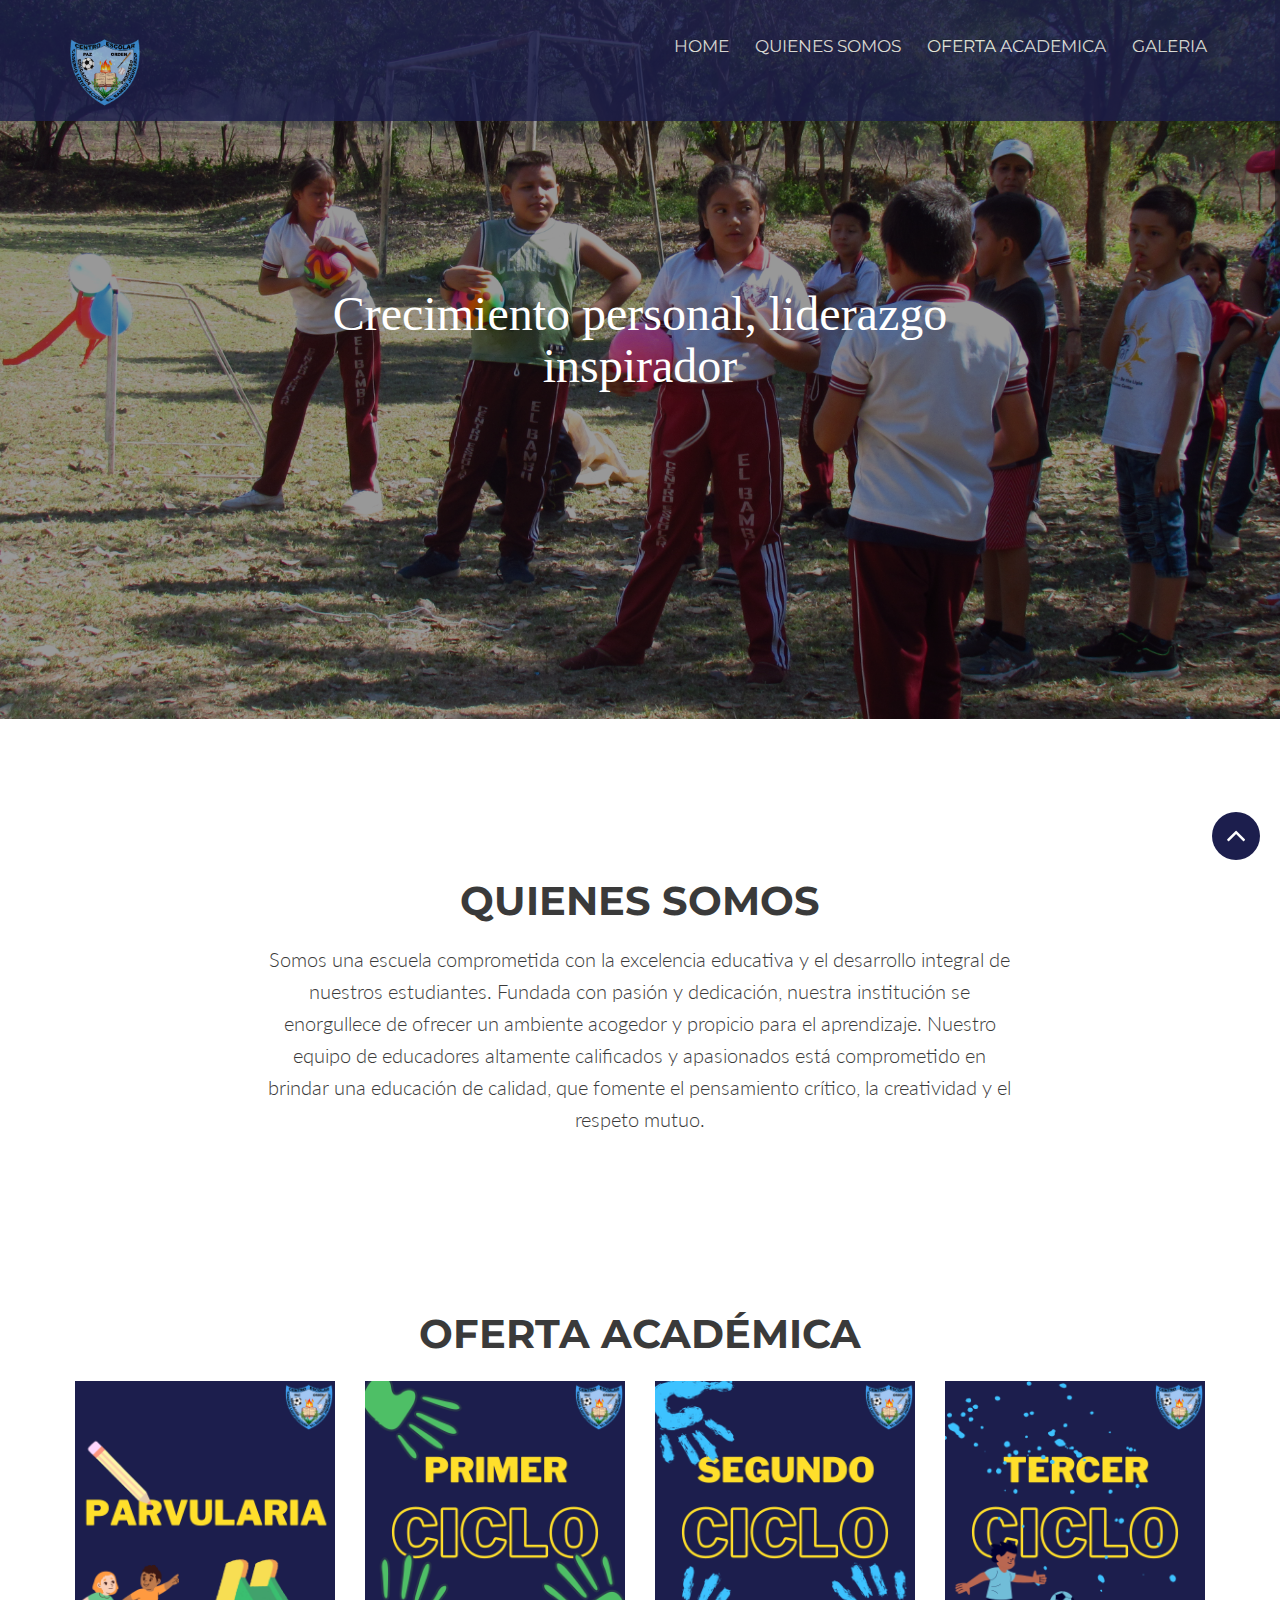
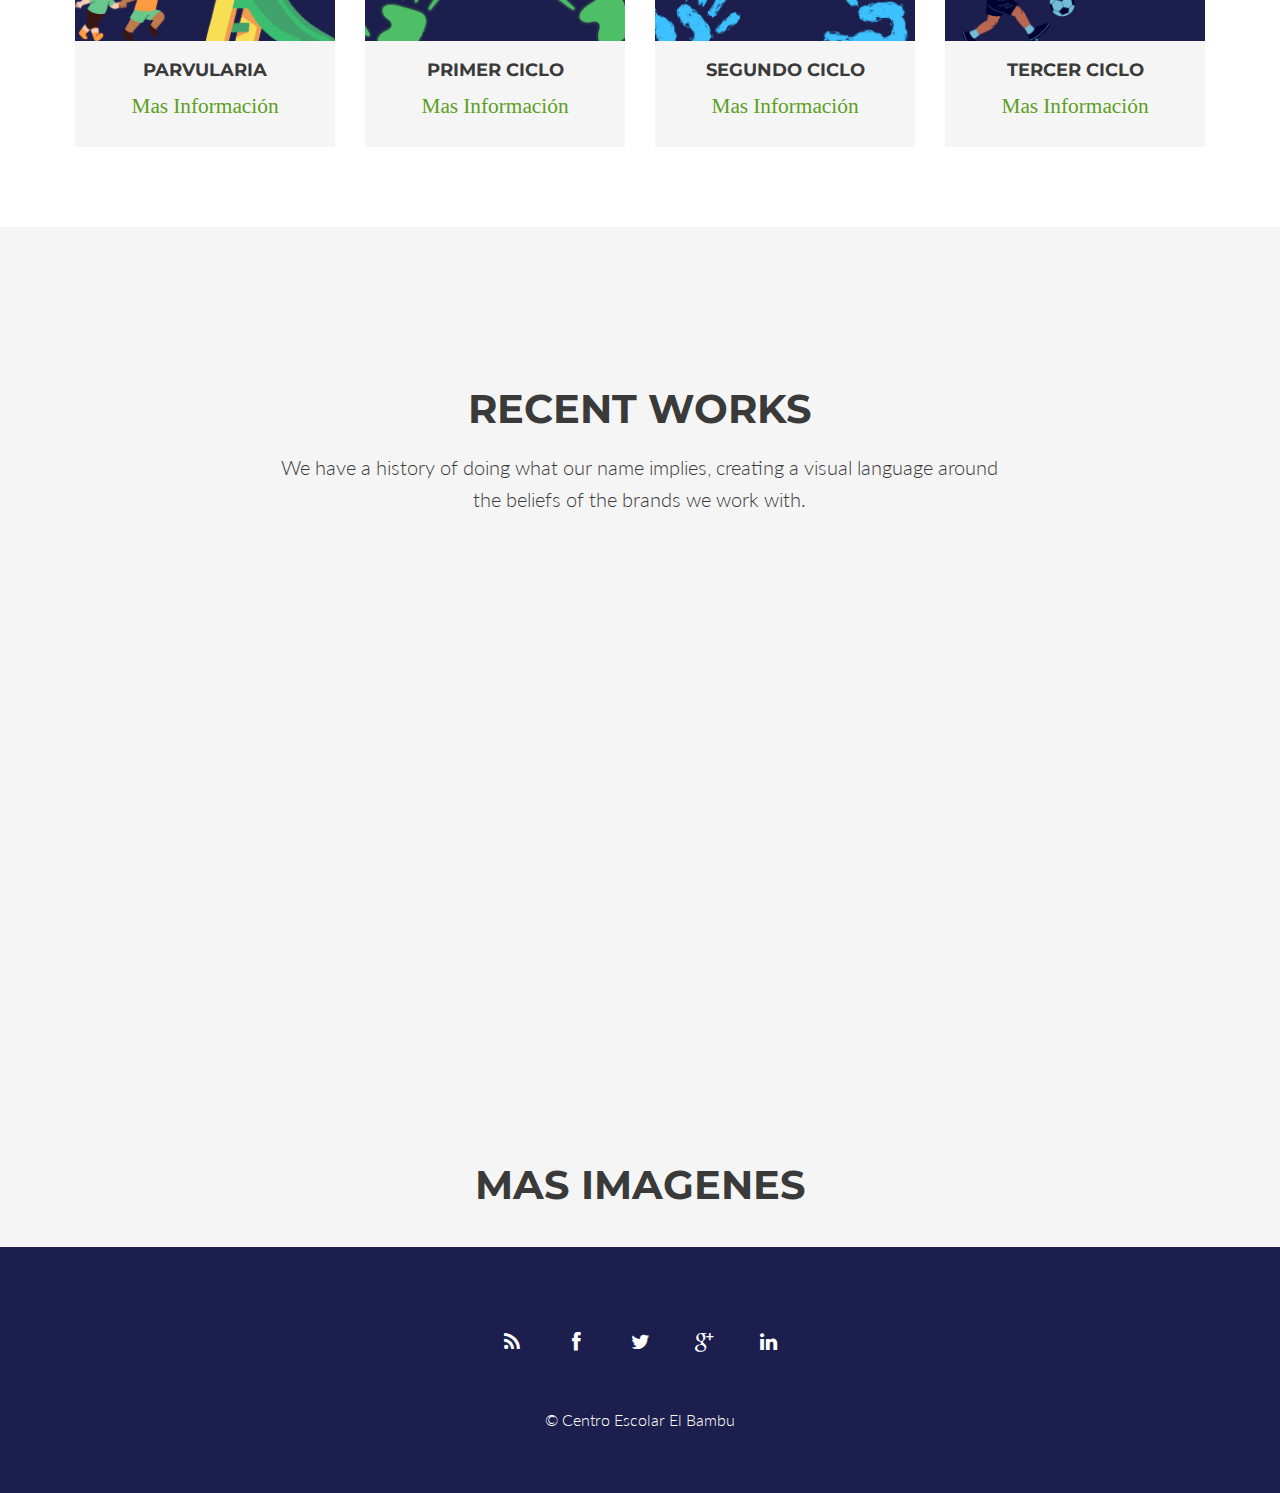
==== index.html @ d9291919 "primer avance en git hub" ====
<!doctype html>
<html lang="es">

<head>
  <meta charset="utf-8">
  <title>Centro Escolar El Bambu</title>
  <meta name="viewport" content="width=device-width, initial-scale=1.0" />
  <meta name="description" content="" />
  <meta name="author" content="" />
  <!-- styles -->
  <link rel="stylesheet" href="assets/css/fancybox/jquery.fancybox.css">
  <link href="assets/css/bootstrap.css" rel="stylesheet" />
  <link href="assets/css/bootstrap-theme.css" rel="stylesheet" />
  <link rel="stylesheet" href="assets/css/slippry.css">
  <link href="assets/css/style.css" rel="stylesheet" />
  <link rel="stylesheet" href="assets/color/default.css">
  <script src="assets/js/modernizr.custom.js"></script>
</head>

<body>
  <header>

    <div id="navigation" class="navbar navbar-inverse navbar-fixed-top default" role="navigation">
      <div class="container">

        <!-- Brand and toggle get grouped for better mobile display -->
        <div class="navbar-header">
          <button type="button" class="navbar-toggle" data-toggle="collapse" data-target="#bs-example-navbar-collapse-1">
            <span class="icon-bar"></span>
            <span class="icon-bar"></span>
            <span class="icon-bar"></span>
          </button>
          <a class="navbar-brand" href="index.html"><img src="assets/img/logo.png" alt=""></a>
        </div>
        

        <div class="navigation">
          <div class="collapse navbar-collapse" id="bs-example-navbar-collapse-1">
            <nav>
              <ul class="nav navbar-nav navbar-right">
                <li class="current"><a href="#intro">Home</a></li>
                <li><a href="#about">Quienes Somos</a></li>
                <li><a href="#grados">Oferta Academica</a></li>
                <li><a href="#works">Galeria</a></li>
                <!-- <li><a href="#contact">Contact</a></li> -->
              </ul>
            </nav>
          </div>
          <!-- /.navbar-collapse -->
        </div>

      </div>
    </div>

  </header>
  <!-- section intro -->
  <section id="intro">
    <ul id="slippry-slider">
      <li>
        <a href="#slide1"><img src="assets/img/slide/1.jpg" alt="Crecimiento personal, liderazgo inspirador"></a>
      </li>
      <li>
        <a href="#slide2"><img src="assets/img/slide/2.jpg"  alt="Ambiente seguro, aprendizaje significativo"></a>
      </li>
      <li>
        <a href="#slide3"><img src="assets/img/slide/3.jpg" alt="Enseñanza innovadora, mentes curiosas."></a>
      </li>
    </ul>
  </section>
  <!-- end intro -->
  <!-- Section about -->
  <section id="about" class="section">
    <div class="container">
      <div class="row">
        <div class="col-md-8 col-md-offset-2">
          <div class="heading">
            <h3><span>Quienes Somos</span></h3>
          </div>
          <div class="sub-heading">
            <p>
              Somos una escuela comprometida con la excelencia educativa y el desarrollo integral de nuestros estudiantes. Fundada con pasión y dedicación, nuestra institución se enorgullece de ofrecer un ambiente acogedor y propicio para el aprendizaje. Nuestro equipo de educadores altamente calificados y apasionados está comprometido en brindar una educación de calidad, que fomente el pensamiento crítico, la creatividad y el respeto mutuo.
            </p>
          </div>
        </div>
      </div><br><br><br>


      <div id="grados" class="heading">
        <h3><span>Oferta Académica</span></h3>
      </div>
      <br>

      <div class="row">
        <div class="col-md-3">
          <div class="team-box">
            <img src="assets/img/dummies/1.png" alt="" class="img-responsive" />
            <div class="roles">
              <h5><strong>PARVULARIA</strong></h5>
              
              <ul class="social-profile">
                <li><a href="#"><i class="fa  fa-lg"> Mas Información</i></a></li>
              </ul>
            </div>
          </div>
        </div>



        <div class="col-md-3">
          <div class="team-box">
            <img src="assets/img/dummies/2.png" alt="" class="img-responsive" />
            <div class="roles">
              <h5><strong>PRIMER CICLO</strong></h5>
             
              <ul class="social-profile">
                <li><a href="#"><i class="fa  fa-lg"> Mas Información</i></a></li>
              </ul>
            </div>
          </div>
        </div>
        <div class="col-md-3">
          <div class="team-box">
            <img src="assets/img/dummies/3.png" alt="" class="img-responsive" />
            <div class="roles">
              <h5><strong>SEGUNDO CICLO</strong></h5>
              
              <ul class="social-profile">
                <li><a href="#"><i class="fa  fa-lg"> Mas Información</i></a></li>
              </ul>
            </div>
          </div>
        </div>
        <div class="col-md-3">
          <div class="team-box">
            <img src="assets/img/dummies/4.png" alt="" class="img-responsive" />
            <div class="roles">
              <h5><strong>TERCER CICLO</strong></h5>
              
              <ul class="social-profile">
                <li><a href="#"><i class="fa  fa-lg"> Mas Información</i></a></li>
              </ul>
            </div>
          </div>
        </div>
      </div>
    </div>
  </section>
  <!-- end section about -->
  <!-- section works -->
  <section id="works" class="section gray">
    <div class="container">
      <div class="row">
        <div class="col-md-8 col-md-offset-2">
          <div class="heading">
            <h3><span>Recent works</span></h3>
          </div>
          <div class="sub-heading">
            <p>
              We have a history of doing what our name implies, creating a visual language around the beliefs of the brands we work with.
            </p>
          </div>
        </div>
      </div>
      <div class="row" id="seccion-cargable">
        <div class="col-md-12">
          <ul class="grid effect" id="grid">
            <li>
              <a class="fancybox" data-fancybox-group="gallery" title="Portfolio name" href="assets/img/portfolio/1.jpg">
								<img src="assets/img/portfolio/1.jpg" loading="lazy" alt="" />
							</a>
            </li>
            <li><a href="assets/img/portfolio/2.jpg"  class="fancybox" data-fancybox-group="gallery" title="Portfolio name"><img src="assets/img/portfolio/2.jpg" alt=""loading="lazy" /></a></li>
            <li><a href="assets/img/portfolio/3.jpg" class="fancybox" data-fancybox-group="gallery" title="Portfolio name"><img src="assets/img/portfolio/3.jpg" alt="" loading="lazy" /></a></li>
            <li><a href="assets/img/portfolio/4.jpg" class="fancybox" data-fancybox-group="gallery" title="Portfolio name"><img src="assets/img/portfolio/4.jpg" alt="" loading="lazy" /></a></li>
          </ul>
        </div>
      </div>
    </div>
    <div class="heading">
      <h3><span>MAS IMAGENES</span></h3>
    </div>
  </section>
  <!-- section works -->
 
  <footer>
    <div class="verybottom">
      <div class="container">
        <div class="row">
          <div class="col-md-12">
            <div class="aligncenter">
              <ul class="social-network social-circle">
                <li><a href="#" class="icoRss" title="Rss"><i class="fa fa-rss"></i></a></li>
                <li><a href="#" class="icoFacebook" title="Facebook"><i class="fa fa-facebook"></i></a></li>
                <li><a href="#" class="icoTwitter" title="Twitter"><i class="fa fa-twitter"></i></a></li>
                <li><a href="#" class="icoGoogle" title="Google +"><i class="fa fa-google-plus"></i></a></li>
                <li><a href="#" class="icoLinkedin" title="Linkedin"><i class="fa fa-linkedin"></i></a></li>
              </ul>
            </div>
          </div>
        </div>
        <div class="row">
          <div class="col-md-12">
            <div class="aligncenter">
              <p>
                &copy; Centro Escolar El Bambu
              </p>
            </div>
          </div>
        </div>
      </div>
    </div>
  </footer>
  <a href="#" class="scrollup"><i class="fa fa-angle-up fa-2x"></i></a>
  <!-- javascript -->
  <script src="assets/js/jquery-1.9.1.min.js"></script>
  <script src="assets/js/jquery.easing.js"></script>
  <script src="assets/js/classie.js"></script>
  <script src="assets/js/bootstrap.js"></script>
  <script src="assets/js/slippry.min.js"></script>
  <script src="assets/js/nagging-menu.js"></script>
  <script src="assets/js/jquery.nav.js"></script>
  <script src="assets/js/jquery.scrollTo.js"></script>
  <script src="assets/js/jquery.fancybox.pack.js"></script>
  <script src="assets/js/jquery.fancybox-media.js"></script>
  <script src="assets/js/masonry.pkgd.min.js"></script>
  <script src="assets/js/imagesloaded.js"></script>
  <script src="assets/js/jquery.nicescroll.min.js"></script>

  <script src="assets/js/AnimOnScroll.js"></script>

  <script>
    new AnimOnScroll(document.getElementById('grid'), {
      minDuration: 0.4,
      maxDuration: 0.7,
      viewportFactor: 0.2
    });
  </script>
  <script>
    $(document).ready(function() {
      $('#slippry-slider').slippry(
        defaults = {
          transition: 'vertical',
          useCSS: true,
          speed: 5000,
          pause: 3000,
          initSingle: false,
          auto: true,
          preload: 'visible',
          pager: false,
        }

      )
    });
  </script>

  <script src="assets/js/custom.js"></script> 


</body>

</html>
---- assets/css/slippry.css ----
/**
 * slippry v1.1.1 - Simple responsive content slider
 * http://slippry.com
/* -------------------------- MIXINS ---------------------------------- */
/* -------------------------- END MIXINS ---------------------------------- */
/* kenBurns animations, very basic */
@-webkit-keyframes left-right {
  /* line 54, ../src/slippry.scss */
  0% {
    -webkit-transform: translateY(-20%) translateX(-10%);
    -moz-transform: translateY(-20%) translateX(-10%);
    -ms-transform: translateY(-20%) translateX(-10%);
    -o-transform: translateY(-20%) translateX(-10%);
    transform: translateY(-20%) translateX(-10%);
  }

  /* line 57, ../src/slippry.scss */
  100% {
    -webkit-transform: translateY(0%) translateX(10%);
    -moz-transform: translateY(0%) translateX(10%);
    -ms-transform: translateY(0%) translateX(10%);
    -o-transform: translateY(0%) translateX(10%);
    transform: translateY(0%) translateX(10%);
  }
}

@-moz-keyframes left-right {
  /* line 54, ../src/slippry.scss */
  0% {
    -webkit-transform: translateY(-20%) translateX(-10%);
    -moz-transform: translateY(-20%) translateX(-10%);
    -ms-transform: translateY(-20%) translateX(-10%);
    -o-transform: translateY(-20%) translateX(-10%);
    transform: translateY(-20%) translateX(-10%);
  }

  /* line 57, ../src/slippry.scss */
  100% {
    -webkit-transform: translateY(0%) translateX(10%);
    -moz-transform: translateY(0%) translateX(10%);
    -ms-transform: translateY(0%) translateX(10%);
    -o-transform: translateY(0%) translateX(10%);
    transform: translateY(0%) translateX(10%);
  }
}

@-ms-keyframes left-right {
  /* line 54, ../src/slippry.scss */
  0% {
    -webkit-transform: translateY(-20%) translateX(-10%);
    -moz-transform: translateY(-20%) translateX(-10%);
    -ms-transform: translateY(-20%) translateX(-10%);
    -o-transform: translateY(-20%) translateX(-10%);
    transform: translateY(-20%) translateX(-10%);
  }

  /* line 57, ../src/slippry.scss */
  100% {
    -webkit-transform: translateY(0%) translateX(10%);
    -moz-transform: translateY(0%) translateX(10%);
    -ms-transform: translateY(0%) translateX(10%);
    -o-transform: translateY(0%) translateX(10%);
    transform: translateY(0%) translateX(10%);
  }
}

@keyframes left-right {
  /* line 54, ../src/slippry.scss */
  0% {
    -webkit-transform: translateY(-20%) translateX(-10%);
    -moz-transform: translateY(-20%) translateX(-10%);
    -ms-transform: translateY(-20%) translateX(-10%);
    -o-transform: translateY(-20%) translateX(-10%);
    transform: translateY(-20%) translateX(-10%);
  }

  /* line 57, ../src/slippry.scss */
  100% {
    -webkit-transform: translateY(0%) translateX(10%);
    -moz-transform: translateY(0%) translateX(10%);
    -ms-transform: translateY(0%) translateX(10%);
    -o-transform: translateY(0%) translateX(10%);
    transform: translateY(0%) translateX(10%);
  }
}

@-webkit-keyframes right-left {
  /* line 62, ../src/slippry.scss */
  0% {
    -webkit-transform: translateY(0%) translateX(10%);
    -moz-transform: translateY(0%) translateX(10%);
    -ms-transform: translateY(0%) translateX(10%);
    -o-transform: translateY(0%) translateX(10%);
    transform: translateY(0%) translateX(10%);
  }

  /* line 65, ../src/slippry.scss */
  100% {
    -webkit-transform: translateY(-20%) translateX(-10%);
    -moz-transform: translateY(-20%) translateX(-10%);
    -ms-transform: translateY(-20%) translateX(-10%);
    -o-transform: translateY(-20%) translateX(-10%);
    transform: translateY(-20%) translateX(-10%);
  }
}

@-moz-keyframes right-left {
  /* line 62, ../src/slippry.scss */
  0% {
    -webkit-transform: translateY(0%) translateX(10%);
    -moz-transform: translateY(0%) translateX(10%);
    -ms-transform: translateY(0%) translateX(10%);
    -o-transform: translateY(0%) translateX(10%);
    transform: translateY(0%) translateX(10%);
  }

  /* line 65, ../src/slippry.scss */
  100% {
    -webkit-transform: translateY(-20%) translateX(-10%);
    -moz-transform: translateY(-20%) translateX(-10%);
    -ms-transform: translateY(-20%) translateX(-10%);
    -o-transform: translateY(-20%) translateX(-10%);
    transform: translateY(-20%) translateX(-10%);
  }
}

@-ms-keyframes right-left {
  /* line 62, ../src/slippry.scss */
  0% {
    -webkit-transform: translateY(0%) translateX(10%);
    -moz-transform: translateY(0%) translateX(10%);
    -ms-transform: translateY(0%) translateX(10%);
    -o-transform: translateY(0%) translateX(10%);
    transform: translateY(0%) translateX(10%);
  }

  /* line 65, ../src/slippry.scss */
  100% {
    -webkit-transform: translateY(-20%) translateX(-10%);
    -moz-transform: translateY(-20%) translateX(-10%);
    -ms-transform: translateY(-20%) translateX(-10%);
    -o-transform: translateY(-20%) translateX(-10%);
    transform: translateY(-20%) translateX(-10%);
  }
}

@keyframes right-left {
  /* line 62, ../src/slippry.scss */
  0% {
    -webkit-transform: translateY(0%) translateX(10%);
    -moz-transform: translateY(0%) translateX(10%);
    -ms-transform: translateY(0%) translateX(10%);
    -o-transform: translateY(0%) translateX(10%);
    transform: translateY(0%) translateX(10%);
  }

  /* line 65, ../src/slippry.scss */
  100% {
    -webkit-transform: translateY(-20%) translateX(-10%);
    -moz-transform: translateY(-20%) translateX(-10%);
    -ms-transform: translateY(-20%) translateX(-10%);
    -o-transform: translateY(-20%) translateX(-10%);
    transform: translateY(-20%) translateX(-10%);
  }
}

/* added to the original element calling slippry */
/* line 71, ../src/slippry.scss */
.sy-box.sy-loading {
  background: url(../img/sy-loader.gif) 50% 50% no-repeat;
  -webkit-background-size: 32px;
  -moz-background-size: 32px;
  -o-background-size: 32px;
  background-size: 32px;
  min-height: 40px;
}
/* line 72, ../src/slippry.scss */
.sy-box.sy-loading .sy-slides-wrap, .sy-box.sy-loading .sy-pager {
  visibility: hidden;
}

/* element that wraps the slides */
/* line 81, ../src/slippry.scss */
.sy-slides-wrap {
  position: relative;
  height: 100%;
  width: 100%;
}
/* line 86, ../src/slippry.scss */
.sy-slides-wrap:hover .sy-controls {
  display: block;
}

/* element that crops the visible area to the slides */
/* line 92, ../src/slippry.scss */
.sy-slides-crop {
  height: 100%;
  width: 100%;
  position: absolute;
  overflow: hidden;
}

/* list containing the slides */
/* line 99, ../src/slippry.scss */
.sy-list {
  width: 100%;
  height: 100%;
  list-style: none;
  margin: 0;
  padding: 0;
  position: absolute;
}
/* line 100, ../src/slippry.scss */
.sy-list.horizontal {
  -webkit-transition: left ease;
  -moz-transition: left ease;
  -o-transition: left ease;
  transition: left ease;
}

/* single slide */
/* line 111, ../src/slippry.scss */
.sy-slide {
  position: absolute;
  width: 100%;
  z-index: 2;
}
/* line 115, ../src/slippry.scss */
.sy-slide.kenburns {
  width: 140%;
  left: -20%;
}
/* line 118, ../src/slippry.scss */
.sy-slide.kenburns.useCSS {
  -webkit-transition-property: opacity;
  -moz-transition-property: opacity;
  -o-transition-property: opacity;
  transition-property: opacity;
}
/* line 120, ../src/slippry.scss */
.sy-slide.kenburns.useCSS.sy-ken:nth-child(1n) {
  -webkit-animation-name: left-right;
  -webkit-animation-fill-mode: forwards;
  -moz-animation-name: left-right;
  -moz-animation-fill-mode: forwards;
  -o-animation-name: left-right;
  -o-animation-fill-mode: forwards;
  animation-name: left-right;
  animation-fill-mode: forwards;
}
/* line 123, ../src/slippry.scss */
.sy-slide.kenburns.useCSS.sy-ken:nth-child(2n) {
  -webkit-animation-name: right-left;
  -webkit-animation-fill-mode: forwards;
  -moz-animation-name: right-left;
  -moz-animation-fill-mode: forwards;
  -o-animation-name: right-left;
  -o-animation-fill-mode: forwards;
  animation-name: right-left;
  animation-fill-mode: forwards;
}
/* line 130, ../src/slippry.scss */
.sy-slide.sy-active {
  z-index: 3;
}
/* line 133, ../src/slippry.scss */
.sy-slide > a {
  margin: 0;
  padding: 0;
  display: block;
  width: 100%;
}
/* line 138, ../src/slippry.scss */
.sy-slide > a > img {
  margin: 0;
  padding: 0;
  display: block;
  width: 100%;
  border: 0;
}

/* next/ prev buttons, with arrows and clickable area a lot larger than the visible buttons */
/* line 148, ../src/slippry.scss */
.sy-controls {
  display: none;
  list-style: none;
  height: 100%;
  width: 100%;
  position: absolute;
  padding: 0;
  margin: 0;
}
/* line 156, ../src/slippry.scss */
.sy-controls li {
  position: absolute;
  width: 10%;
  min-width: 4.2em;
  height: 100%;
  z-index: 33;
}
/* line 162, ../src/slippry.scss */
.sy-controls li.sy-prev {
  left: 0;
  top: 0;
}
/* line 166, ../src/slippry.scss */
.sy-controls li.sy-prev a:after {
  background-position: -5% 0;
}
/* line 171, ../src/slippry.scss */
.sy-controls li.sy-next {
  right: 0;
  top: 0;
}
/* line 175, ../src/slippry.scss */
.sy-controls li.sy-next a:after {
  background-position: 105% 0;
}
/* line 180, ../src/slippry.scss */
.sy-controls li a {
  position: relative;
  width: 100%;
  height: 100%;
  display: block;
  text-indent: -9999px;
}
/* line 186, ../src/slippry.scss */
.sy-controls li a:link, .sy-controls li a:visited {
  opacity: 0.4;
}
/* line 189, ../src/slippry.scss */
.sy-controls li a:hover, .sy-controls li a:focus {
  opacity: 0.8;
  outline: none;
}
/* line 193, ../src/slippry.scss */
.sy-controls li a:after {
  content: "";
  background-image: url(../img/arrows.svg);
  background-repeat: no-repeat;
  -webkit-background-size: cover;
  -moz-background-size: cover;
  -o-background-size: cover;
  background-size: cover;
  text-align: center;
  text-indent: 0;
  line-height: 2.8em;
  color: #111;
  font-weight: 800;
  position: absolute;
  background-color: #fff;
  width: 2.8em;
  height: 2.8em;
  left: 50%;
  top: 50%;
  margin-top: -1.4em;
  margin-left: -1.4em;
  -webkit-border-radius: 50%;
  -moz-border-radius: 50%;
  -ms-border-radius: 50%;
  -o-border-radius: 50%;
  border-radius: 50%;
}
@media only screen and (max-device-width: 600px) {
  /* line 148, ../src/slippry.scss */
  .sy-controls {
    display: block;
  }
  /* line 218, ../src/slippry.scss */
  .sy-controls li {
    min-width: 2.1em;
  }
  /* line 221, ../src/slippry.scss */
  .sy-controls li a:after {
    width: 1.4em;
    height: 1.4em;
    margin-top: -0.7em;
    margin-left: -0.7em;
  }
}

/* captions, styled fo the overlay variant */
/* line 232, ../src/slippry.scss */
.sy-caption-wrap {
  position: absolute;
  top: 40%;
  z-index: 12;
  left: 50%;
}
/* line 237, ../src/slippry.scss */
.sy-caption-wrap .sy-caption {
  position: relative;
  left: -50%;
	font-size: 30px;
  color: #fff;

}
/* line 245, ../src/slippry.scss */
.sy-caption-wrap .sy-caption a:link, .sy-caption-wrap .sy-caption a:visited {
  color: #e24b70;
  font-weight: 600;
  text-decoration: none;
}
/* line 250, ../src/slippry.scss */
.sy-caption-wrap .sy-caption a:hover, .sy-caption-wrap .sy-caption a:focus {
  text-decoration: underline;
}
@media only screen and (max-device-width: 600px), screen and (max-width: 600px) {
  /* line 232, ../src/slippry.scss */
  .sy-caption-wrap {
    left: 0;
    bottom: 0.4em;
  }
  /* line 258, ../src/slippry.scss */
  .sy-caption-wrap .sy-caption {
    left: 0;
    padding: 0.2em 0.4em;
    font-size: 0.92em;
    -webkit-border-radius: 0;
    -moz-border-radius: 0;
    -ms-border-radius: 0;
    -o-border-radius: 0;
    border-radius: 0;
  }
}

/* pager bubbles */
/* line 267, ../src/slippry.scss */
.sy-pager {
  overflow: hidden;
  *zoom: 1;
  display: block;
  width: 100%;
  margin: -20px 0 0;
  padding: 0;
  list-style: none;
  text-align: center;
  z-index: 20;

}
/* line 275, ../src/slippry.scss */
.sy-pager li {
  display: inline-block;
  width: 1.2em;
  height: 1.2em;
  margin: 0 1em 0 0;
  -webkit-border-radius: 50%;
  -moz-border-radius: 50%;
  -ms-border-radius: 50%;
  -o-border-radius: 50%;
  border-radius: 50%;
}
/* line 282, ../src/slippry.scss */
.sy-pager li.sy-active a {
  background-color: #e24b70;
  
}
.sy-pager li.sy-active a:focus {
	outline: 0;
  
}
/* line 286, ../src/slippry.scss */
.sy-pager li a {
  width: 100%;
  height: 100%;
  display: block;
  background-color: #cccccc;
  text-indent: -9999px;
  -webkit-background-size: 2em;
  -moz-background-size: 2em;
  -o-background-size: 2em;
  background-size: 2em;
  -webkit-border-radius: 50%;
  -moz-border-radius: 50%;
  -ms-border-radius: 50%;
  -o-border-radius: 50%;
  border-radius: 50%;
}
/* line 292, ../src/slippry.scss */
.sy-pager li a:link, .sy-pager li a:visited {
  opacity: 1.0;
}
/* line 295, ../src/slippry.scss */
.sy-pager li a:hover, .sy-pager li a:focus {
  opacity: 0.6;
}

/* element to "keep/ fill" the space of the content, gets intrinsic height via js */
/* line 304, ../src/slippry.scss */
.sy-filler {
  width: 100%;
}
/* line 306, ../src/slippry.scss */
.sy-filler.ready {
  -webkit-transition: padding 600ms ease;
  -moz-transition: padding 600ms ease;
  -o-transition: padding 600ms ease;
  transition: padding 600ms ease;
}
---- assets/css/style.css ----
/* ==== Google font ==== */
@import url('https://fonts.googleapis.com/css?family=Lato:100,300,400,700,900,100italic,300italic,400italic,700italic,900italic|Montserrat:700|Merriweather:400italic');
/* === fontawesome === */
@import url('font-awesome.css');
/* === custom icon === */
@import url('custom-fonts.css');
/* ==== overwrite bootstrap standard ==== */
@import url('overwrite.css');

/* =======================================
1. Basic & general
======================================== */

::-moz-selection {
  color: #fff;
  text-shadow: none;
}
::selection {
  color: #fff;
  text-shadow: none;
}

body {
    text-rendering: optimizeLegibility; 
    -webkit-font-smoothing: antialiased; 
	color:#777;
	background: #fff;
	font-size: 16px;
	line-height: 1.6em;
	font-weight: 300;
	text-shadow: none;
	font-family: 'Lato', sans-serif;
}

h1, h2, h3, h4, h5, h6 {
	font-family: 'Montserrat', sans-serif;
	line-height:1.1em;
	color: #3a3a3a;
	font-weight:300;
	margin-bottom:10px;
}

h1 a, h2 a, h3 a, h4 a, h5 a, h6 a {
  font-weight: inherit;
}

h1 {
  font-size: 34px;
}

h2 {
  font-size: 30px;
}

h3 {
  font-size: 26px;
}

h4 {
  font-size: 22px;
}

h5 {
  font-size: 18px;
}

h6 {
  font-size: 16px;
}

h1 small {
  font-size: 24.5px;
}

h2 small {
  font-size: 17.5px;
}

h3 small {
  font-size: 14px;
}

h4 small {
  font-size: 14px;
}


.fade{
    position: relative;
	opacity:1;
}
section {
	padding:120px 0 40px 0;
}

section.gray {
	background-color: #f5f5f5;
}

iframe, embed, object {
	border:none;
}

.video-container,.map-container,.embed-container 	{ position:relative; margin:0 0 15px 0;	padding-bottom:51%; padding-top:30px; height:0; overflow:hidden; border:1px solid #ccc; }
.video-container iframe,
.embed-container iframe,
.map-container iframe,
.map-container object,
.map-container embed,
.embed-container object,
.embed-container embed,
.video-container object,  
.video-container embed 					{ position:absolute; top:0; left:0; width:100%; height:100%; }


blockquote {
  display: inline-block;
  padding-left: 18px;
  padding-bottom: 0;
  font-size: 18px;
  line-height: 27px;
  margin-left: 0;
  margin-top: 0;
  margin-bottom: 0;
  border-left: 10px solid #000;
}

.container{
	padding: 0 20px 0 20px;
}

.row{
	margin-bottom:40px;
}

.row .row, .row-fluid .row{
	margin-bottom:0;
}

.clear { clear:both; }

/* ==== heading ==== */

.heading {
	margin-top: 40px;
	text-align:center;
	width:100%;
}

.heading h3{
	text-transform:uppercase;
	padding:0;
	margin:20px 0 30px 0;
	font-size:40px;
	font-weight:700;
	text-align:center;
	width:auto;
	display:inline;
}

section.dark .heading h3 {	
	color: #fff;
}

/* sub heading */

.sub-heading {
	text-align:center;
	margin:20px 0 20px 0;
}

.sub-heading p {	
	font-family: 'Lato', sans-serif;
	font-size: 20px;
	line-height:1.6em;
	color: #3a3a3a;
	font-weight:300;
}

section.dark .sub-heading p {	
	color: #e9e9e9;
}

/* =======================================
1. Header
======================================== */
header{
	position:relative;
}

/* --- menu --- */

.navigation {
	margin:0 0 0;
	padding:0;
}

#navigation .navbar {
	padding:0;
	margin:0;
	
}

.navbar.navbar-inverse {
	padding:10px 0;
	margin:0;
	
}
.navbar-brand {

  float: left;
  height: auto;
  padding: 0;
  font-size: 20px;
  line-height: 1em;
}
.navbar-brand img{
	top: 10px;
	height: 90px;
}

.navbar-collapse {
  max-height: 100%;
  overflow-x: hidden;
  overflow-y: hidden;
}

.navbar .navbar-brand {
	font-weight: 900;
	color: #fff;
	margin: 10px 0 0;
	font-size: 28px;
}
.navbar .navbar-brand:focus {
	outline: 0;
}


.navbar-nav {
  margin-top: 0!important;
  padding:0;

}
.navbar-nav > li > a {
  padding-top: 0;
  padding-bottom: 0;
  line-height: 1em;
}

.navbar .nav > li > a,
.navbar .nav > li > a:visited {
    padding: 28px 13px 27px;
    font-family: 'Montserrat', sans-serif;
    font-size: 17px;
    font-weight: 400;
    text-transform: uppercase;
    color: #fff;
    -webkit-box-shadow: 0 none;
    box-shadow: 0 none;
    -webkit-transition: all 0.3s; 
    -moz-transition: all 0.3s; 
    -o-transition: all 0.3s; 
    transition: all 0.3s; 
}

.navbar .nav > li > a:hover,
.navbar .nav > li > a:focus,
.navbar .nav > li > a:active,
.navbar .nav > li.active > a {
    text-decoration: none;
    background: none !important;
    outline: 0 none;
    -webkit-box-shadow: none;
    box-shadow: none;
}


.default {
	background:#1c1e4d;
	border-bottom:1px solid transparent;
	opacity: 0.8;
}



.fixed {
	position: fixed;
	background:#1c1e4d;
	border:none;
	top:0;
	left: 0;
	width: 100%;
	box-shadow: 0 0 10px #666;
	-webkit-box-shadow: 0 0 10px #666;
	-moz-box-shadow: 0 0 10px #666;
}

/* =======================================
2. Section: Intro
======================================== */
section#intro{
	position:relative;
	width:100%;
	height:auto;
	margin:0;
}

section#intro{
	padding:0 0 0 0;


}

section#intro.inner {
	padding:140px 0 30px;
}

section#intro.inner h2 strong  {
	color:#fff;
}
section#intro.inner h2  {
	font-size:32px;
}


section#intro  {
	text-align:center;
}

section#intro img{
	filter: brightness(0.6);
}



.sy-caption-wrap .sy-caption {
  position: relative;
  left: -50%;
font-size: 48px;
  color: #fff;
  line-height: 1.1em;
  font-family: cursive;

}
/* ==== general main content style ==== */
#maincontent.section {
	padding:30px 0 40px 0;
}


/* =======================================
3. Section: About
======================================== */
.team-box {
	background: #f5f5f5;
	padding-bottom: 20px;
}

.roles {
	padding-top: 10px;
	text-align:center;
}

ul.social-profile {
	list-style:none;
	margin-left:0;
	padding: 0;
}

ul.social-profile li {
	display:inline;
	margin: 0 5px;
	padding: 0;
}

ul.social-profile li a:hover {
	text-decoration:none;
	border: 1px solid green;
	padding: 10px;
}


/* =======================================
3. Section: Services
======================================== */

.box {
  min-height: 20px;
  padding: 19px;
  margin-bottom: 20px;
  background: #fefefe;
  border: 1px solid #e3e3e3;
  -webkit-border-radius: 2px;
     -moz-border-radius: 2px;
          border-radius: 2px;
  -webkit-box-shadow: inset 0 1px 1px rgba(0, 0, 0, 0.05);
     -moz-box-shadow: inset 0 1px 1px rgba(0, 0, 0, 0.05);
          box-shadow: inset 0 1px 1px rgba(0, 0, 0, 0.05);
}



.box .halftop {
	text-align:center;
	border-bottom:1px dotted #e9e9e9;
	padding-bottom:10px;
	margin-bottom:20px;
}
.box i {
	margin:0;
	
	text-align:center;
	color:#333;
}


/* ==== divider ==== */
.solid_line {
  padding:0;
  margin:20px 0 20px 0;
  width:100%;
  height:1px;
  border-top: 1px solid #eeeeee;
}

.dotted_line {
  padding:0;
  margin:20px 0 20px 0;
  width:100%;
  height:1px;
  border-bottom: 1px dotted #eeeeee;
}



/* scroll to top */
.scrollup{
	
    position:fixed;
	width:48px;
	height:48px;
    bottom:40px;
    right:20px;
	text-align: center;
	border-radius: 50%;
	background: #1c1e4d !important;
}

.scrollup i{
	margin-top: 7px;
	color: #fff;
}

a.scrollup {
	outline:0;
}

a.scrollup:hover,a.scrollup:active,a.scrollup:focus {
	opacity:1;
	text-decoration:none;
}
a.scrollup i:hover {
	text-decoration:none;
}



/* progress bar */

.bar.bar80 {
	width:80%;
}
.bar.bar70 {
	width:70%;
}
.bar.bar65 {
	width:65%;
}
.bar.bar60 {
	width:60%;
}
.bar.bar55 {
	width:55%;
}
.bar.bar50 {
	width:50%;
}
.bar.bar45 {
	width:45%;
}
.bar.bar40 {
	width:40%;
}
.bar.bar40 {
	width:40%;
}
.bar.bar35 {
	width:35%;
}
.bar.bar30 {
	width:30%;
}
.bar.bar25 {
	width:25%;
}
.bar.bar20 {
	width:20%;
}
.bar.bar15 {
	width:15%;
}
.bar.bar10 {
	width:10%;
}

/* ============ font awesome icons ===================== */

ul.the-icons {
	list-style:none;
	margin-left:0;
}

[class^="icon-"],
[class*=" icon-"] {
    float:none;
	
}

.icon-square,
.icon-rounded,
.icon-plain,
.icon-circled {
    margin: 10px 10px 10px 0;
    display: inline-block !important;
    text-align: center !important;
    color: #fff;
    width: 18px;
    height: 18px;
	padding:3px;
    font-size: 12px;
    line-height: 18px;
    text-shadow:none;
    cursor: pointer;
}

.icon-rounded  {
    background-color: #444;
    border-radius: 4px;
    -moz-border-radius: 4px;
    -webkit-border-radius: 4px;
}

.icon-circled {
    background-color: #444;
    border-radius: 10px;
    -moz-border-radius: 10px;
    -webkit-border-radius: 10px;
}
.icon-square {
    background-color: #444;
}
.icon-plain {
    width: 48px;
    height: 48px;
    font-size: 47px;
    line-height: 50px;
    color: #444;
    text-shadow: 1px 1px 1px #FFF;
}

.icon-plain:hover { color: #777; }

/* circled radius */
.icon-circled {
    border-radius: 24px;
    -moz-border-radius: 24px;
    -webkit-border-radius: 24px;
}
.icon-32.icon-circled {
    border-radius: 24px;
    -moz-border-radius: 24px;
    -webkit-border-radius: 24px;
}
.icon-64.icon-circled {
    border-radius: 32px;
    -moz-border-radius: 32px;
    -webkit-border-radius: 32px;
}
.icon-128.icon-circled {
    border-radius: 64px;
    -moz-border-radius: 64px;
    -webkit-border-radius: 64px;
}

.icon-light {
    background-color: #F5F5F5;
    color: #444;
    text-shadow: 1px 1px 1px #fff;
    box-shadow: inset 0 0 15px rgba(0,0,0,0.2);
    -moz-box-shadow: inset 0 0 15px rgba(0,0,0,0.2);
    -webkit-box-shadow: inset 0 0 15px rgba(0,0,0,0.2);
}


.icon-rounded:hover,
.icon-circled:hover {
    color: #fff;
    text-shadow: none;
    box-shadow: 0 0 0 rgba(0,0,0,0.2);
    -moz-box-shadow: 0 0 0 rgba(0,0,0,0.2);
    -webkit-box-shadow: 0 0 0 rgba(0,0,0,0.2);
}

.demoicon [class^="icon-"],
.demoicon [class*=" icon-"],
[class^="icon-"].left,
[class*=" icon-"].left {
    float:left;
}
[class^="icon-"].active:hover,
[class*=" icon-"].active:hover {
    background-color: rgba(0, 0, 0, 0.75);	
}
[class^="icon-"],
[class*=" icon-"] {
  margin-top: 1px;
  margin-right: .3em;
}

/* custom size */
.icon-32 {
    width: 20px;
    height: 20px;
	padding:6px;
    font-size: 16px;
    line-height: 20px;
}
.icon-48 {
    width: 32px;
    height: 32px;
	padding:8px;
    font-size: 28px;
    line-height: 30px;
}
.icon-64 {
    width: 40px;
    height: 40px;
	padding:12px;
    font-size: 30px;
    line-height: 40px;
}
.icon-128 {
    width: 56px;
    height: 56px;
	padding:36px;
    font-size: 54px;
    line-height: 60px;
}





/* boxed */


.boxed h3{
	margin-bottom:0;
}

.boxed h4{
	color:#a9a9a5;
	font-size: 20px;
	text-shadow: 0 1px 0 #ffffff;
	margin-bottom:10px;
}

.offer-box{
	width:20.95%;
	padding:2%;
	float:left;
	background:#000000;
	border-left:1px solid #fff;
	color:#cbcbcb;
}

.offer-box h3, .offer-box h4{
	color:#fff;
	border-bottom:1px solid #fff;
	padding-bottom:15px;
}

.offer-box-first{
	border-left:none;
}

.special-box{
	color:#fcfcfc;
	position:relative;
	border-left:none;
}

.special-box:after{
	content:"";
	display:block; /* reduce the damage in FF3.0 */
	position:absolute;
	top:0;
	right:-40px;
	width:0;
	height:0;
	border-width:0 0 30px 40px ;
	border-style:solid;
}

/*========== works ==================*/


.grid {
	max-width: 75em;
	list-style: none;
	margin: 40px auto;
	padding: 0;
}

.grid li {
	display: block;
	float: left;
	padding: 7px;
	width: 33%;
	opacity: 0;
}

.grid li.shown,
.no-js .grid li,
.no-cssanimations .grid li {
	opacity: 1;
}

.grid li a,
.grid li img {
    padding:0px;
	outline: none;
	border: none;
	display: block;
	max-width: 100%;
    cursor:url(../img/cursor.png),pointer;
    background-color:#fff;
    -webkit-transition: all 0.3s;
	-moz-transition: all 0.3s;
	transition: all 0.3s;    
}

/* Appearing effect */
.grid.effect li.animate {
	-webkit-transform: translateY(200px);
	-moz-transform: translateY(200px);
	transform: translateY(200px);
	-webkit-animation: moveUp 0.65s ease forwards;
	-moz-animation: moveUp 0.65s ease forwards;
	animation: moveUp 0.65s ease forwards;
}

@-webkit-keyframes moveUp {
	to { -webkit-transform: translateY(0); opacity: 1; }
}

@-moz-keyframes moveUp {
	to { -moz-transform: translateY(0); opacity: 1; }
}

@keyframes moveUp {
	to { transform: translateY(0); opacity: 1; }
}

.grid li img:hover {
    opacity:0.2    
}


/* ============== contact ==================== */
.validation {
	display:none;
	margin: 0 0 20px;
	font-weight:400;
	font-size:13px;
}

#sendmessage {
	border:1px solid #fff;
	display:none;
	text-align:center;
	padding:15px 12px 15px;
	margin:10px 0;
	font-weight:600;
	margin-bottom:30px;
}

#sendmessage.show,.show  {
	display:block;
}

#contact-form {
	position: relative;
	z-index: 999;
}

#contact-form input[type=text],#contact-form input[type=email], .contactForm textarea {
	width: 100%;
	background: rgba(227, 231, 228, 1);
	font-family: 'Lato', sans-serif;
	border: 0;
	font-size:14px;
	text-align: left;
	vertical-align: middle;
	padding:0 10px;
}
#contact-form input[type=text]:focus,#contact-form input[type=email]:focus, .contactForm textarea:focus {
	background: rgba(101, 106, 100, 1);
	color: #eff1ef;
	box-shadow: none;
	-moz-box-shadow: none;
	-webkit-box-shadow: none;
	transition: background 0.25 ease-in;
	-moz-transition: background 0.25 ease-in;
	-webkit-transition: background 0.25 ease-in;
}
#contact-form input[type=text],#contact-form input[type=email] {
	height: 60px;
	margin-bottom:30px;
}
#contact-form input[type=submit] {
	color: #fff;
	width: 185px;
	height: 60px;
	text-shadow: none;
	font-size: 14px;
	padding:0.5em;
	letter-spacing: 0.05em;
	margin: 0 0 20px 0;
	display: block;
	border: 0;
	text-transform: none;
	border-radius: 0;
	-moz-border-radius: 0;
	-webkit-border-radius: 0;
	box-shadow: none;
	-moz-box-shadow: none;
	-webkit-box-shadow: none;
}
#contact-form input[type=submit]:hover, #contact-form input[type=submit]:active {
	background: #43413e !important;
}
#contact-form textarea {
	padding-top: 1em;
}

textarea.form-control {
  -webkit-border-radius: 0;
     -moz-border-radius: 0;
          border-radius: 0;
}

div.cform-response-output {
	max-width: 60%;
	text-align: center;
	margin-left: 40% !important;
	margin-top: 0.5em !important;
	padding: 0.5em !important;
	border-radius: 4px;
	-moz-border-radius: 4px;
	-webkit-border-radius: 4px;
}
.cform-not-valid-tip {
	color: #888;
	border: 1px dotted #ad3729 !important;
	width: 100% !important;
	left: 0 !important;
	padding: 0.5em !important;
	font-family: 'Lato', sans-serif;
	box-sizing: border-box;
	-moz-box-sizing: border-box;
	-webkit-box-sizing: border-box;
	border-radius: 4px;
	-moz-border-radius: 4px;
	-webkit-border-radius: 4px;
}

.btn.btn-theme {
	color: #fff;
}

.validation {
    color: red;
    display:none;
    margin: 0 0 20px;
    font-weight:400;
    font-size:13px;
}

#sendmessage {
    color: green;
    border:1px solid green;
    display:none;
    text-align:center;
    padding:15px;
    font-weight:600;
    margin-bottom:15px;
}

#errormessage {
    color: red;
    display:none;
    border:1px solid red;
    text-align:center;
    padding:15px;
    font-weight:600;
    margin-bottom:15px;
}

#sendmessage.show, #errormessage.show, .show {
	display:block;
}


/* google map */

/* google map */
#google-map{
    position:relative;
    height: 400px;
}

/* Footer */

footer{
	float:left;
	width:100%;
	background:#1c1e4d;
	color:#fff;
	margin:0;
	padding:40px 0 0 0;
}

footer .verybottom {
	padding:30px 0 10px 0;
}

.tabbable{
	padding:0;
}



.video{
	border:none;
	width:100%;
	height:280px;
}

.thumbnail{
	background:#fff;
}

img.pull-left{
	margin:0 20px 20px 0;
}

/* footer social icons */

ul.social-network {
	list-style: none;
	display: inline;
	margin-left:0 !important;
	padding: 0;
}
ul.social-network li {
	display: inline;
	margin: 0 5px;
}

.social-network a.icoRss:hover {
	background-color: #F56505;
}
.social-network a.icoFacebook:hover {
	background-color:#3B5998;
}
.social-network a.icoTwitter:hover {
	background-color:#33ccff;
}
.social-network a.icoGoogle:hover {
	background-color:#BD3518;
}
.social-network a.icoVimeo:hover {
	background-color:#0590B8;
}
.social-network a.icoLinkedin:hover {
	background-color:#007bb7;
}
.social-network a.icoRss:hover i, .social-network a.icoFacebook:hover i, .social-network a.icoTwitter:hover i, 
.social-network a.icoGoogle:hover i, .social-network a.icoVimeo:hover i, .social-network a.icoLinkedin:hover i {
	color:#fff;
}
a.socialIcon:hover, .socialHoverClass {
	color:#44BCDD;
}

.social-circle li a {
	display:inline-block;
	position:relative;
	margin:0 auto 0 auto;
	-moz-border-radius:50%;
	-webkit-border-radius:50%;
	border-radius:50%;
	text-align:center;
	width: 50px;
	height: 50px;
	font-size:20px;
}
.social-circle li i {
	margin:0;
	line-height:50px;
	text-align: center;
}

.social-circle li a:hover i, .triggeredHover {
	-moz-transform: rotate(360deg);
	-webkit-transform: rotate(360deg);
	-ms--transform: rotate(360deg);
	transform: rotate(360deg);
	-webkit-transition: all 0.2s;
	-moz-transition: all 0.2s;
	-o-transition: all 0.2s;
	-ms-transition: all 0.2s;
	transition: all 0.2s;
}
.social-circle i {
	color: #fff;
	-webkit-transition: all 0.8s;
	-moz-transition: all 0.8s;
	-o-transition: all 0.8s;
	-ms-transition: all 0.8s;
	transition: all 0.8s;
}



/* tab */
.nav-tabs {
	margin:0;
}
.nav-tabs > li > a {
	font-weight:bold;
}
.tab-content {
	border:1px solid #ddd;
	border-top:none;
	padding: 10px;

}

/* accordion */

.accordion-heading {
	background:#f8f8f8;
}

.accordion-heading a {
	font-weight:bold;
	color:#444;
}
.accordion-heading a:hover {
	text-decoration:none;
}
.accordion-heading {
  	border-bottom: 0;
}

.accordion-heading .accordion-toggle {
  	display: block;
  	padding: 8px 15px;
	text-decoration: none;
}

.accordion-heading .accordion-toggle i {
  	margin-right: 10px;
}

.accordion-heading .active{
	background:#fff;
}


.accordion-toggle {
  	cursor: pointer;
}

.accordion-inner {
  	padding: 9px 15px;
  	border-top: 1px solid #eee;
}

/* Align center */	
.aligncenter{
	margin:0 auto;
	text-align:center;
}	

.aligncenter i {
	text-align:center;
}

.aligncenter img, img.aligncenter{
	margin-bottom:20px;
}


/* spacer */

.botspacer30{
	margin-bottom:30px;
}


/* ==== media screen queries ==== */

@media (min-width: 768px) and (max-width: 979px) {

	.default {
	position: fixed;
	background:#1c1e4d;
	top:0;
	left: 0;
	width: 100%;
	}

}

@media (max-width: 767px) {
	.default {
		opacity: 1;
	}
	.navbar .navbar-brand {
		font-weight: 900;
		color: #000;
		margin: 15px 0 0 15px;
		font-size: 20px;
	}
	.navbar-brand img{
		top: 10px;
		height: 75px;
	}

	.fixed {
	position: fixed;
	background:#1c1e4d;
	top:0;
	left: 0;
	width: 100%;
		padding-right:20px;
	box-shadow: 0 0 40px #222;
	-webkit-box-shadow: 0 0 40px #222;
	-moz-box-shadow: 0 0 40px #222;
	}

	.sy-caption-wrap {
	  position: absolute;
	  left: 0;
	  text-align: center;
	}
	.sy-caption-wrap .sy-caption {
		position: relative;
		left:0;
		text-align: center;
		font-size: 30px;
		color: #000;
		font-family: cursive;
		top: 30%;
		line-height: 1.2em;
	}	
	.team-box {
		margin-bottom:20px;
	}

	
}


@media (max-width: 480px) {
	.default {
		opacity: 1;
	}
	.navbar .navbar-brand {
		font-weight: 900;
		color: #fff;
		margin: 15px 0 0 15px;
		font-size: 20px;
	}
	.navbar-brand img{
		top: 10px;
		height: 50px;
	}
	.section {
		padding:80px 0 40px 0;
	}
	section#intro{
		top: 75px;
		padding:0;
	}
	.sy-caption-wrap {
	  /* position: absolute;
	  left: 0;
	  text-align: center; */
	  display: none;
	}
	.sy-caption-wrap .sy-caption {
		/* position: relative;
		/* left:0; 	text-align: center;
		font-size: 15px;
		color: #000;
		font-weight: 800;
		top: 30%;
		line-height: 1.1em; */
		display: none;
	}
	.col-md-6 {
		margin-bottom: 30px;
	}
}
---- assets/color/default.css ----
::-moz-selection {
  background: #5C9F24;
}
::selection {
  background: #5C9F24;
}

a {
  color: #5C9F24;
}

a:hover {
	color: #33782D;
}

/* --- button theme --- */
.btn-theme {
  background: #5C9F24;
  *background-color: #5C9F24;
}

.btn-theme:hover,
.btn-theme:active,
.btn-theme.active,
.btn-theme.disabled,
.btn-theme[disabled] {
  background: #33782D;
  *background: #33782D;
}

.scrollup {
 background-color: #5C9F24;
}

/* fontawesome icons */
[class^="icon-"].active,
[class*=" icon-"].active {
    background-color: #5C9F24;
}


ul.nav li.current {
  color: #5C9F24;
}

.navbar .nav > li > a:hover,
.navbar .nav > li > a:focus,
.navbar .nav > li > a:active,
.navbar .nav > li.active > a {
    color: #5C9F24 !important;
}

.sy-pager li.sy-active a {
  background-color: #5C9F24;
}

.navbar .nav > li > a:hover {
  color: #5C9F24;
}

input:focus {
	border: 1px solid #5C9F24;
	border-width:1px;
}
textarea:focus,
input[type="text"]:focus,
input[type="password"]:focus,
input[type="datetime"]:focus,
input[type="datetime-local"]:focus,
input[type="date"]:focus,
input[type="month"]:focus,
input[type="time"]:focus,
input[type="week"]:focus,
input[type="number"]:focus,
input[type="email"]:focus,
input[type="url"]:focus,
input[type="search"]:focus,
input[type="tel"]:focus,
input[type="color"]:focus,
.uneditable-input:focus {
  border-color: #5C9F24;
}


/* tab */

.nav-tabs > a {
	color:#5C9F24;
}


/* accordion */
.accordion-heading a:hover {
	color: #5C9F24;
}
.accordion-heading .active{
	color: #5C9F24;
}
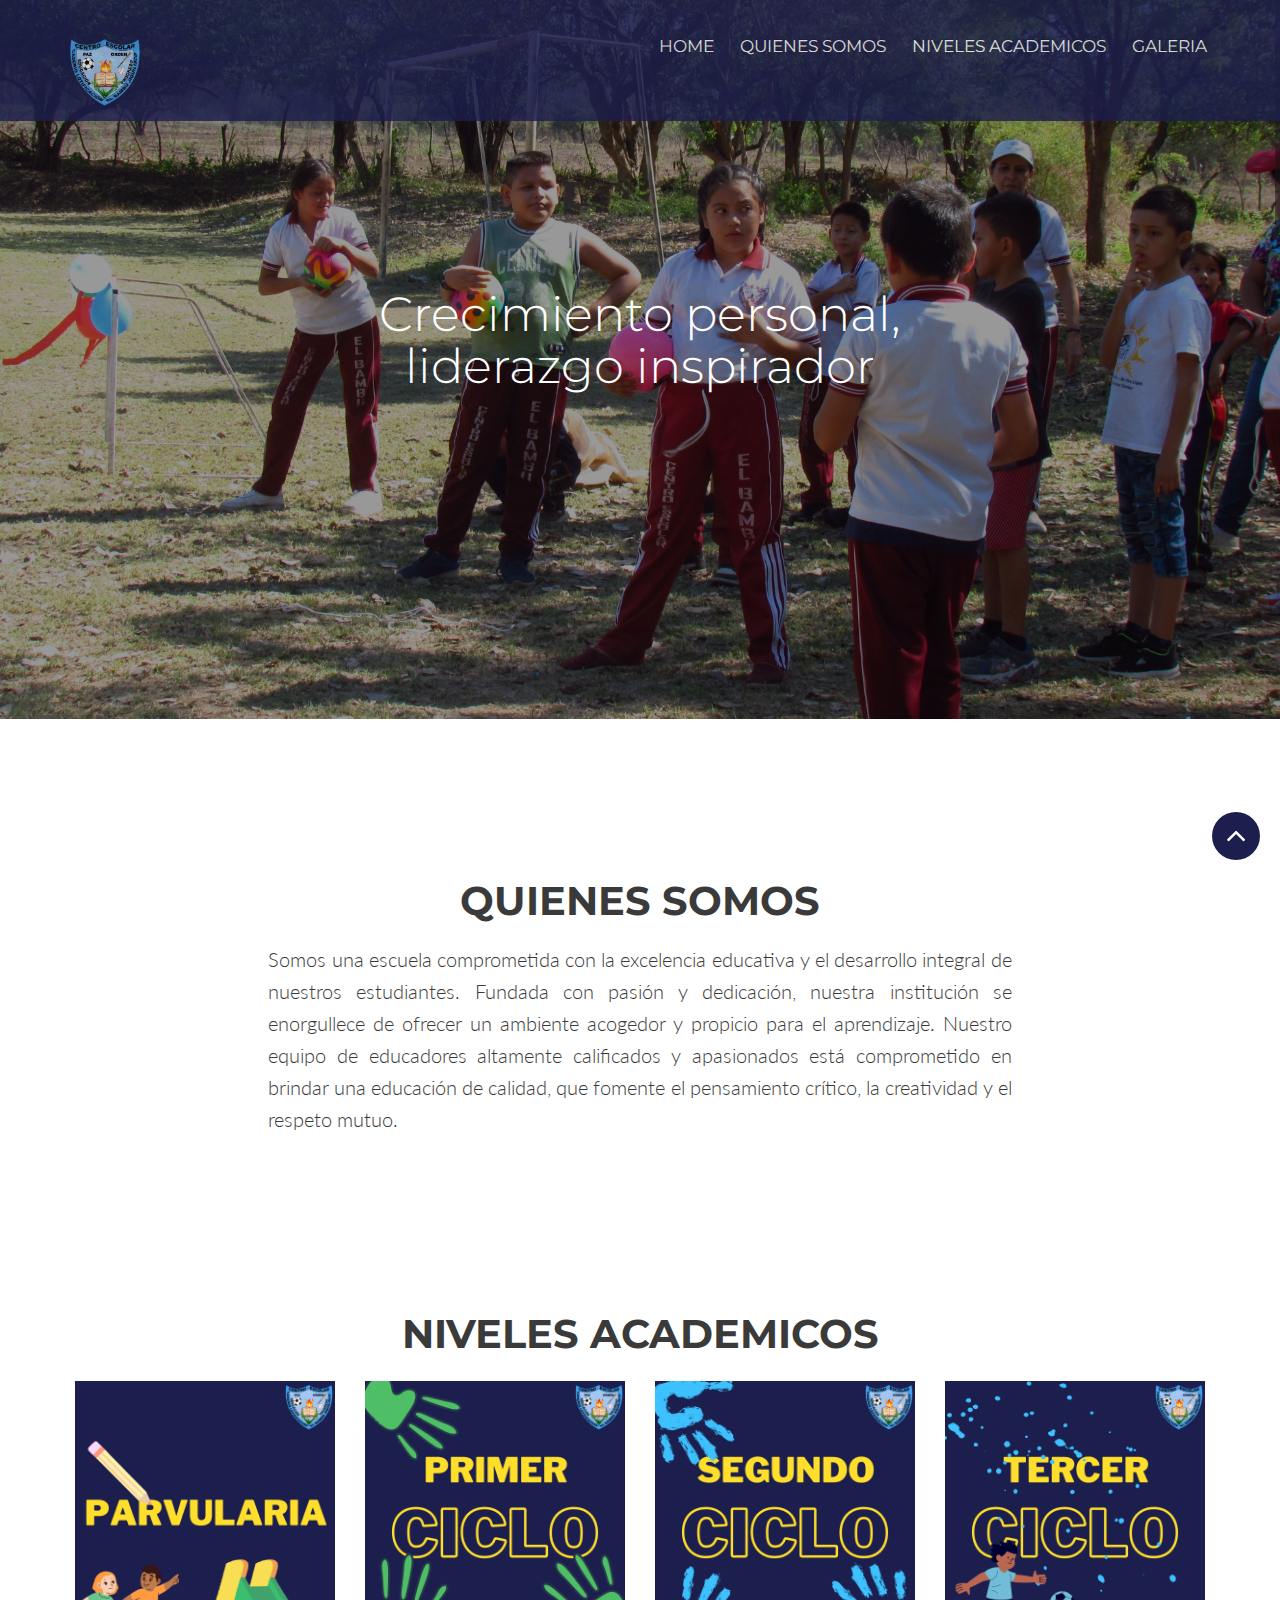
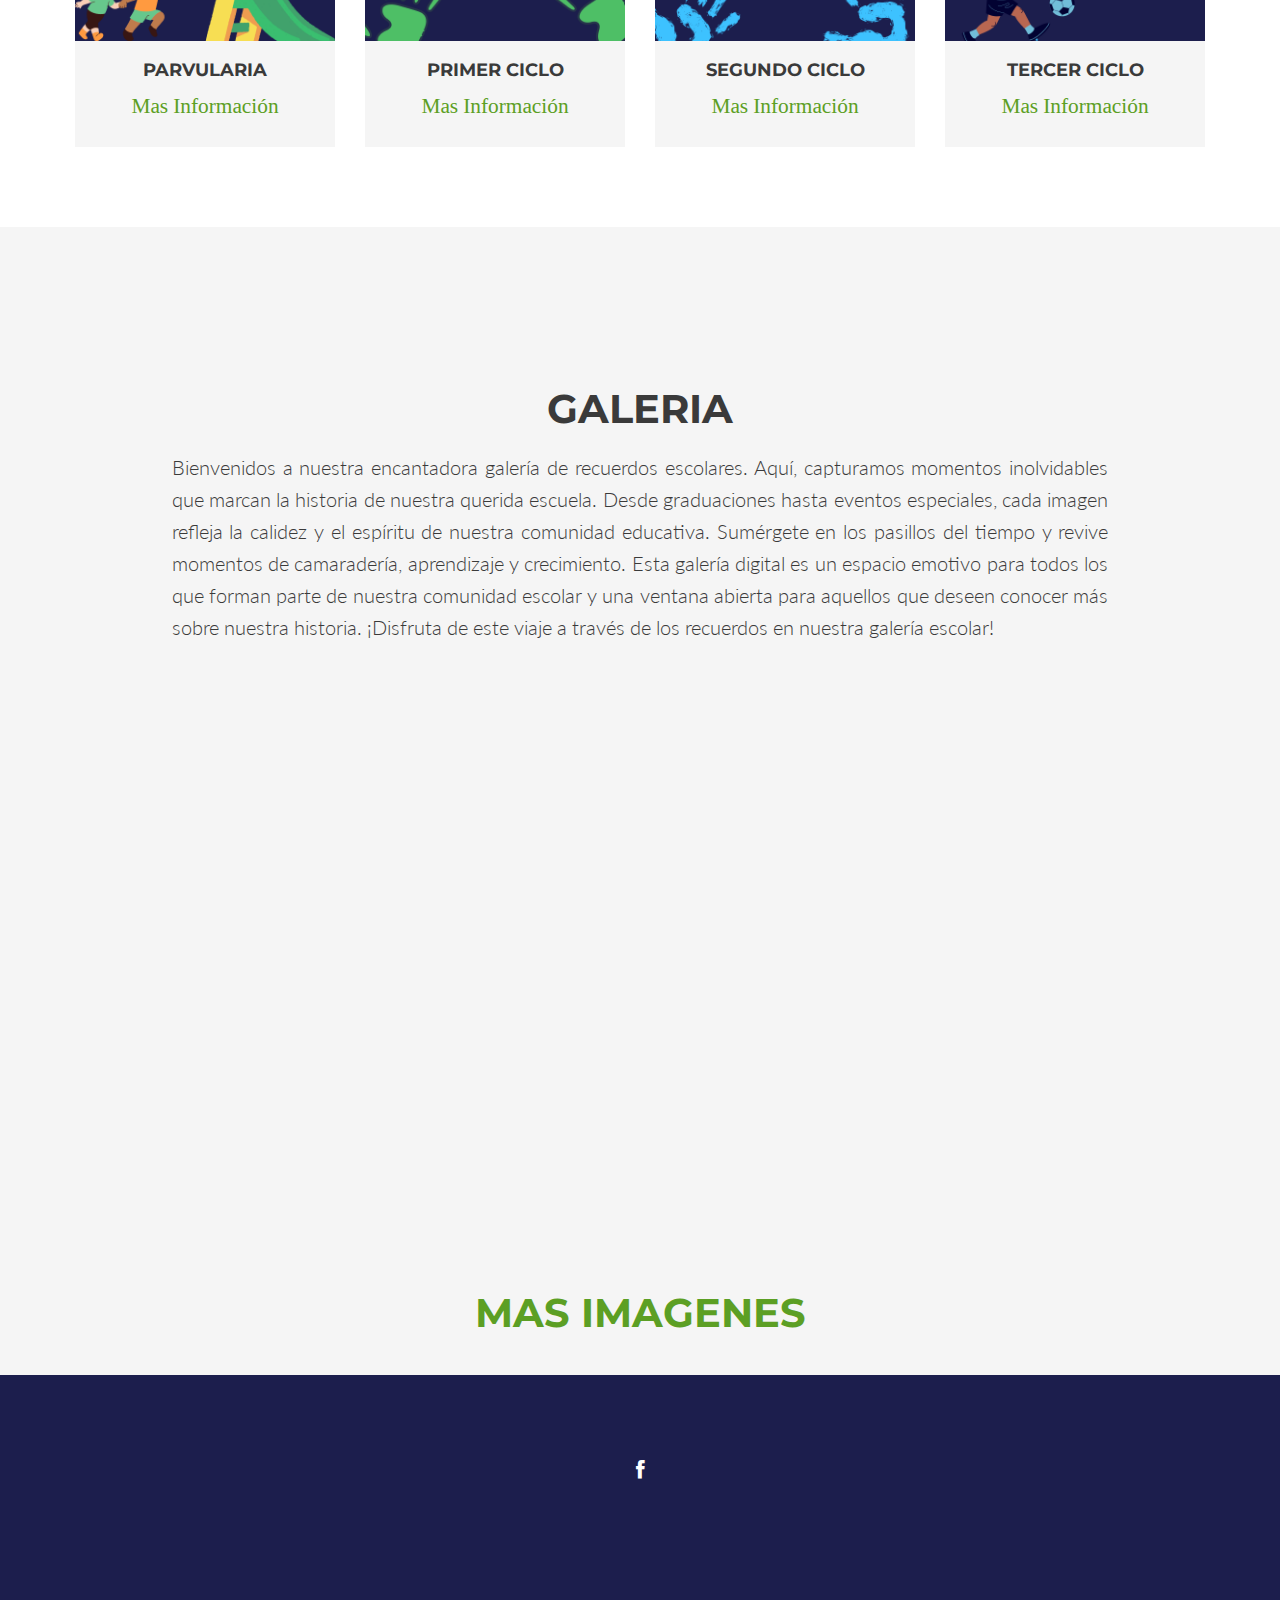
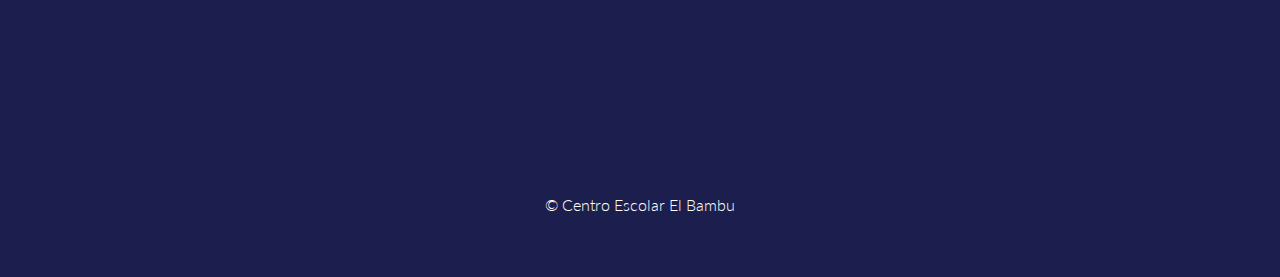
==== commit 96633f7d: "segundo avance de la pagina web con un poco de mejoras en el SEO" ====
--- a/index.html
+++ b/index.html
@@ -5,8 +5,8 @@
   <meta charset="utf-8">
   <title>Centro Escolar El Bambu</title>
   <meta name="viewport" content="width=device-width, initial-scale=1.0" />
-  <meta name="description" content="" />
-  <meta name="author" content="" />
+  <meta name="description" content="Pagina Oficial Centro Escolar Caserio Lotificicacion El Bambu Jiquilisco" />
+  <meta name="author" content="Pagina Oficial Centro Escolar Caserio Lotificicacion El Bambu Jiquilisco" />
   <!-- styles -->
   <link rel="stylesheet" href="assets/css/fancybox/jquery.fancybox.css">
   <link href="assets/css/bootstrap.css" rel="stylesheet" />
@@ -15,6 +15,7 @@
   <link href="assets/css/style.css" rel="stylesheet" />
   <link rel="stylesheet" href="assets/color/default.css">
   <script src="assets/js/modernizr.custom.js"></script>
+  <link rel="shortcut icon" href="assets/img/logo.webp" type="image/x-icon">
 </head>
 
 <body>
@@ -30,7 +31,7 @@
             <span class="icon-bar"></span>
             <span class="icon-bar"></span>
           </button>
-          <a class="navbar-brand" href="index.html"><img src="assets/img/logo.png" alt=""></a>
+          <a class="navbar-brand" href="index.html"><img src="assets/img/logo.webp" alt="Centro Escolar 'Lotificacion El Bambu'"></a>
         </div>
         
 
@@ -40,7 +41,7 @@
               <ul class="nav navbar-nav navbar-right">
                 <li class="current"><a href="#intro">Home</a></li>
                 <li><a href="#about">Quienes Somos</a></li>
-                <li><a href="#grados">Oferta Academica</a></li>
+                <li><a href="#grados">Niveles Academicos</a></li>
                 <li><a href="#works">Galeria</a></li>
                 <!-- <li><a href="#contact">Contact</a></li> -->
               </ul>
@@ -57,13 +58,13 @@
   <section id="intro">
     <ul id="slippry-slider">
       <li>
-        <a href="#slide1"><img src="assets/img/slide/1.jpg" alt="Crecimiento personal, liderazgo inspirador"></a>
+        <a href="#slide1"><img src="assets/img/slide/1.webp" alt="Crecimiento personal, liderazgo inspirador"></a>
       </li>
       <li>
-        <a href="#slide2"><img src="assets/img/slide/2.jpg"  alt="Ambiente seguro, aprendizaje significativo"></a>
+        <a href="#slide2"><img src="assets/img/slide/2.webp"  alt="Ambiente seguro, aprendizaje significativo"></a>
       </li>
       <li>
-        <a href="#slide3"><img src="assets/img/slide/3.jpg" alt="Enseñanza innovadora, mentes curiosas."></a>
+        <a href="#slide3"><img src="assets/img/slide/3.webp" alt="Enseñanza innovadora, mentes curiosas."></a>
       </li>
     </ul>
   </section>
@@ -86,7 +87,7 @@
 
 
       <div id="grados" class="heading">
-        <h3><span>Oferta Académica</span></h3>
+        <h3><span>Niveles Academicos</span></h3>
       </div>
       <br>
 
@@ -113,7 +114,7 @@
               <h5><strong>PRIMER CICLO</strong></h5>
              
               <ul class="social-profile">
-                <li><a href="#"><i class="fa  fa-lg"> Mas Información</i></a></li>
+                <li><a href="pages/academica.html"><i class="fa  fa-lg"> Mas Información</i></a></li>
               </ul>
             </div>
           </div>
@@ -125,7 +126,7 @@
               <h5><strong>SEGUNDO CICLO</strong></h5>
               
               <ul class="social-profile">
-                <li><a href="#"><i class="fa  fa-lg"> Mas Información</i></a></li>
+                <li><a href="pages/academica.html"><i class="fa  fa-lg"> Mas Información</i></a></li>
               </ul>
             </div>
           </div>
@@ -137,7 +138,7 @@
               <h5><strong>TERCER CICLO</strong></h5>
               
               <ul class="social-profile">
-                <li><a href="#"><i class="fa  fa-lg"> Mas Información</i></a></li>
+                <li><a href="pages/academica.html"><i class="fa  fa-lg"> Mas Información</i></a></li>
               </ul>
             </div>
           </div>
@@ -150,13 +151,14 @@
   <section id="works" class="section gray">
     <div class="container">
       <div class="row">
-        <div class="col-md-8 col-md-offset-2">
+        <div class="col-md-10 col-md-offset-1">
           <div class="heading">
-            <h3><span>Recent works</span></h3>
+            <h3><span>GALERIA</span></h3>
           </div>
           <div class="sub-heading">
             <p>
-              We have a history of doing what our name implies, creating a visual language around the beliefs of the brands we work with.
+              
+Bienvenidos a nuestra encantadora galería de recuerdos escolares. Aquí, capturamos momentos inolvidables que marcan la historia de nuestra querida escuela. Desde graduaciones hasta eventos especiales, cada imagen refleja la calidez y el espíritu de nuestra comunidad educativa. Sumérgete en los pasillos del tiempo y revive momentos de camaradería, aprendizaje y crecimiento. Esta galería digital es un espacio emotivo para todos los que forman parte de nuestra comunidad escolar y una ventana abierta para aquellos que deseen conocer más sobre nuestra historia. ¡Disfruta de este viaje a través de los recuerdos en nuestra galería escolar!
             </p>
           </div>
         </div>
@@ -165,19 +167,19 @@
         <div class="col-md-12">
           <ul class="grid effect" id="grid">
             <li>
-              <a class="fancybox" data-fancybox-group="gallery" title="Portfolio name" href="assets/img/portfolio/1.jpg">
-								<img src="assets/img/portfolio/1.jpg" loading="lazy" alt="" />
+              <a class="fancybox" data-fancybox-group="gallery" title=" name" href="assets/img/portfolio/1.webp">
+								<img src="assets/img/portfolio/1.webp" loading="lazy" alt="" />
 							</a>
             </li>
-            <li><a href="assets/img/portfolio/2.jpg"  class="fancybox" data-fancybox-group="gallery" title="Portfolio name"><img src="assets/img/portfolio/2.jpg" alt=""loading="lazy" /></a></li>
-            <li><a href="assets/img/portfolio/3.jpg" class="fancybox" data-fancybox-group="gallery" title="Portfolio name"><img src="assets/img/portfolio/3.jpg" alt="" loading="lazy" /></a></li>
-            <li><a href="assets/img/portfolio/4.jpg" class="fancybox" data-fancybox-group="gallery" title="Portfolio name"><img src="assets/img/portfolio/4.jpg" alt="" loading="lazy" /></a></li>
+            <li><a href="assets/img/portfolio/2.webp"  class="fancybox" data-fancybox-group="gallery" title=" name"><img src="assets/img/portfolio/2.webp" alt=""loading="lazy" /></a></li>
+            <li><a href="assets/img/portfolio/3.webp" class="fancybox" data-fancybox-group="gallery" title=" name"><img src="assets/img/portfolio/3.webp" alt="" loading="lazy" /></a></li>
+            <li><a href="assets/img/portfolio/4.webp" class="fancybox" data-fancybox-group="gallery" title=" name"><img src="assets/img/portfolio/4.webp" alt="" loading="lazy" /></a></li>
           </ul>
         </div>
       </div>
     </div>
     <div class="heading">
-      <h3><span>MAS IMAGENES</span></h3>
+      <h3><span> <a href="pages/galeria.html">MAS IMAGENES</a></span></h3>
     </div>
   </section>
   <!-- section works -->
@@ -189,11 +191,9 @@
           <div class="col-md-12">
             <div class="aligncenter">
               <ul class="social-network social-circle">
-                <li><a href="#" class="icoRss" title="Rss"><i class="fa fa-rss"></i></a></li>
-                <li><a href="#" class="icoFacebook" title="Facebook"><i class="fa fa-facebook"></i></a></li>
-                <li><a href="#" class="icoTwitter" title="Twitter"><i class="fa fa-twitter"></i></a></li>
-                <li><a href="#" class="icoGoogle" title="Google +"><i class="fa fa-google-plus"></i></a></li>
-                <li><a href="#" class="icoLinkedin" title="Linkedin"><i class="fa fa-linkedin"></i></a></li>
+                
+                <li><a href="https://www.facebook.com/elbambu80073" target="_blank" class="icoFacebook" title="Facebook"><i class="fa fa-facebook"></i></a></li>
+       
               </ul>
             </div>
           </div>
@@ -201,15 +201,20 @@
         <div class="row">
           <div class="col-md-12">
             <div class="aligncenter">
+              <iframe src="https://www.google.com/maps/embed?pb=!1m18!1m12!1m3!1d3882.186260939255!2d-88.56458802577242!3d13.338686906725714!2m3!1f0!2f0!3f0!3m2!1i1024!2i768!4f13.1!3m3!1m2!1s0x8f7b45e412950343%3A0x1a4f6d21fd0968fb!2sCentro%20Escolar%20%22Caser%C3%ADo%20Lotificaci%C3%B3n%20El%20Bamb%C3%BA%2C%20Cant%C3%B3n%20El%20Jagual%22!5e0!3m2!1ses!2ssv!4v1690297164120!5m2!1ses!2ssv" width="400" height="250" style="border:0;" allowfullscreen="" loading="lazy" referrerpolicy="no-referrer-when-downgrade"></iframe>
               <p>
                 &copy; Centro Escolar El Bambu
               </p>
             </div>
+
           </div>
         </div>
       </div>
     </div>
   </footer>
+
+
+  <!-- todo esto copiarlo en paginas extras -->
   <a href="#" class="scrollup"><i class="fa fa-angle-up fa-2x"></i></a>
   <!-- javascript -->
   <script src="assets/js/jquery-1.9.1.min.js"></script>
--- a/assets/css/style.css
+++ b/assets/css/style.css
@@ -167,8 +167,9 @@
 /* sub heading */
 
 .sub-heading {
-	text-align:center;
+	text-align:justify;
 	margin:20px 0 20px 0;
+	
 }
 
 .sub-heading p {	
@@ -336,12 +337,13 @@
 
 
 .sy-caption-wrap .sy-caption {
-  position: relative;
-  left: -50%;
-font-size: 48px;
-  color: #fff;
-  line-height: 1.1em;
-  font-family: cursive;
+  	position: relative;
+  	left: -50%;
+	font-size: 48px;
+  	color: #fff;
+  	line-height: 1.1em;
+	font-family: 'Montserrat', sans-serif;
+	
 
 }
 /* ==== general main content style ==== */
@@ -778,152 +780,6 @@
     opacity:0.2    
 }
 
-
-/* ============== contact ==================== */
-.validation {
-	display:none;
-	margin: 0 0 20px;
-	font-weight:400;
-	font-size:13px;
-}
-
-#sendmessage {
-	border:1px solid #fff;
-	display:none;
-	text-align:center;
-	padding:15px 12px 15px;
-	margin:10px 0;
-	font-weight:600;
-	margin-bottom:30px;
-}
-
-#sendmessage.show,.show  {
-	display:block;
-}
-
-#contact-form {
-	position: relative;
-	z-index: 999;
-}
-
-#contact-form input[type=text],#contact-form input[type=email], .contactForm textarea {
-	width: 100%;
-	background: rgba(227, 231, 228, 1);
-	font-family: 'Lato', sans-serif;
-	border: 0;
-	font-size:14px;
-	text-align: left;
-	vertical-align: middle;
-	padding:0 10px;
-}
-#contact-form input[type=text]:focus,#contact-form input[type=email]:focus, .contactForm textarea:focus {
-	background: rgba(101, 106, 100, 1);
-	color: #eff1ef;
-	box-shadow: none;
-	-moz-box-shadow: none;
-	-webkit-box-shadow: none;
-	transition: background 0.25 ease-in;
-	-moz-transition: background 0.25 ease-in;
-	-webkit-transition: background 0.25 ease-in;
-}
-#contact-form input[type=text],#contact-form input[type=email] {
-	height: 60px;
-	margin-bottom:30px;
-}
-#contact-form input[type=submit] {
-	color: #fff;
-	width: 185px;
-	height: 60px;
-	text-shadow: none;
-	font-size: 14px;
-	padding:0.5em;
-	letter-spacing: 0.05em;
-	margin: 0 0 20px 0;
-	display: block;
-	border: 0;
-	text-transform: none;
-	border-radius: 0;
-	-moz-border-radius: 0;
-	-webkit-border-radius: 0;
-	box-shadow: none;
-	-moz-box-shadow: none;
-	-webkit-box-shadow: none;
-}
-#contact-form input[type=submit]:hover, #contact-form input[type=submit]:active {
-	background: #43413e !important;
-}
-#contact-form textarea {
-	padding-top: 1em;
-}
-
-textarea.form-control {
-  -webkit-border-radius: 0;
-     -moz-border-radius: 0;
-          border-radius: 0;
-}
-
-div.cform-response-output {
-	max-width: 60%;
-	text-align: center;
-	margin-left: 40% !important;
-	margin-top: 0.5em !important;
-	padding: 0.5em !important;
-	border-radius: 4px;
-	-moz-border-radius: 4px;
-	-webkit-border-radius: 4px;
-}
-.cform-not-valid-tip {
-	color: #888;
-	border: 1px dotted #ad3729 !important;
-	width: 100% !important;
-	left: 0 !important;
-	padding: 0.5em !important;
-	font-family: 'Lato', sans-serif;
-	box-sizing: border-box;
-	-moz-box-sizing: border-box;
-	-webkit-box-sizing: border-box;
-	border-radius: 4px;
-	-moz-border-radius: 4px;
-	-webkit-border-radius: 4px;
-}
-
-.btn.btn-theme {
-	color: #fff;
-}
-
-.validation {
-    color: red;
-    display:none;
-    margin: 0 0 20px;
-    font-weight:400;
-    font-size:13px;
-}
-
-#sendmessage {
-    color: green;
-    border:1px solid green;
-    display:none;
-    text-align:center;
-    padding:15px;
-    font-weight:600;
-    margin-bottom:15px;
-}
-
-#errormessage {
-    color: red;
-    display:none;
-    border:1px solid red;
-    text-align:center;
-    padding:15px;
-    font-weight:600;
-    margin-bottom:15px;
-}
-
-#sendmessage.show, #errormessage.show, .show {
-	display:block;
-}
-
-
 /* google map */
 
 /* google map */
@@ -980,24 +836,10 @@
 	margin: 0 5px;
 }
 
-.social-network a.icoRss:hover {
-	background-color: #F56505;
-}
 .social-network a.icoFacebook:hover {
 	background-color:#3B5998;
 }
-.social-network a.icoTwitter:hover {
-	background-color:#33ccff;
-}
-.social-network a.icoGoogle:hover {
-	background-color:#BD3518;
-}
-.social-network a.icoVimeo:hover {
-	background-color:#0590B8;
-}
-.social-network a.icoLinkedin:hover {
-	background-color:#007bb7;
-}
+
 .social-network a.icoRss:hover i, .social-network a.icoFacebook:hover i, .social-network a.icoTwitter:hover i, 
 .social-network a.icoGoogle:hover i, .social-network a.icoVimeo:hover i, .social-network a.icoLinkedin:hover i {
 	color:#fff;
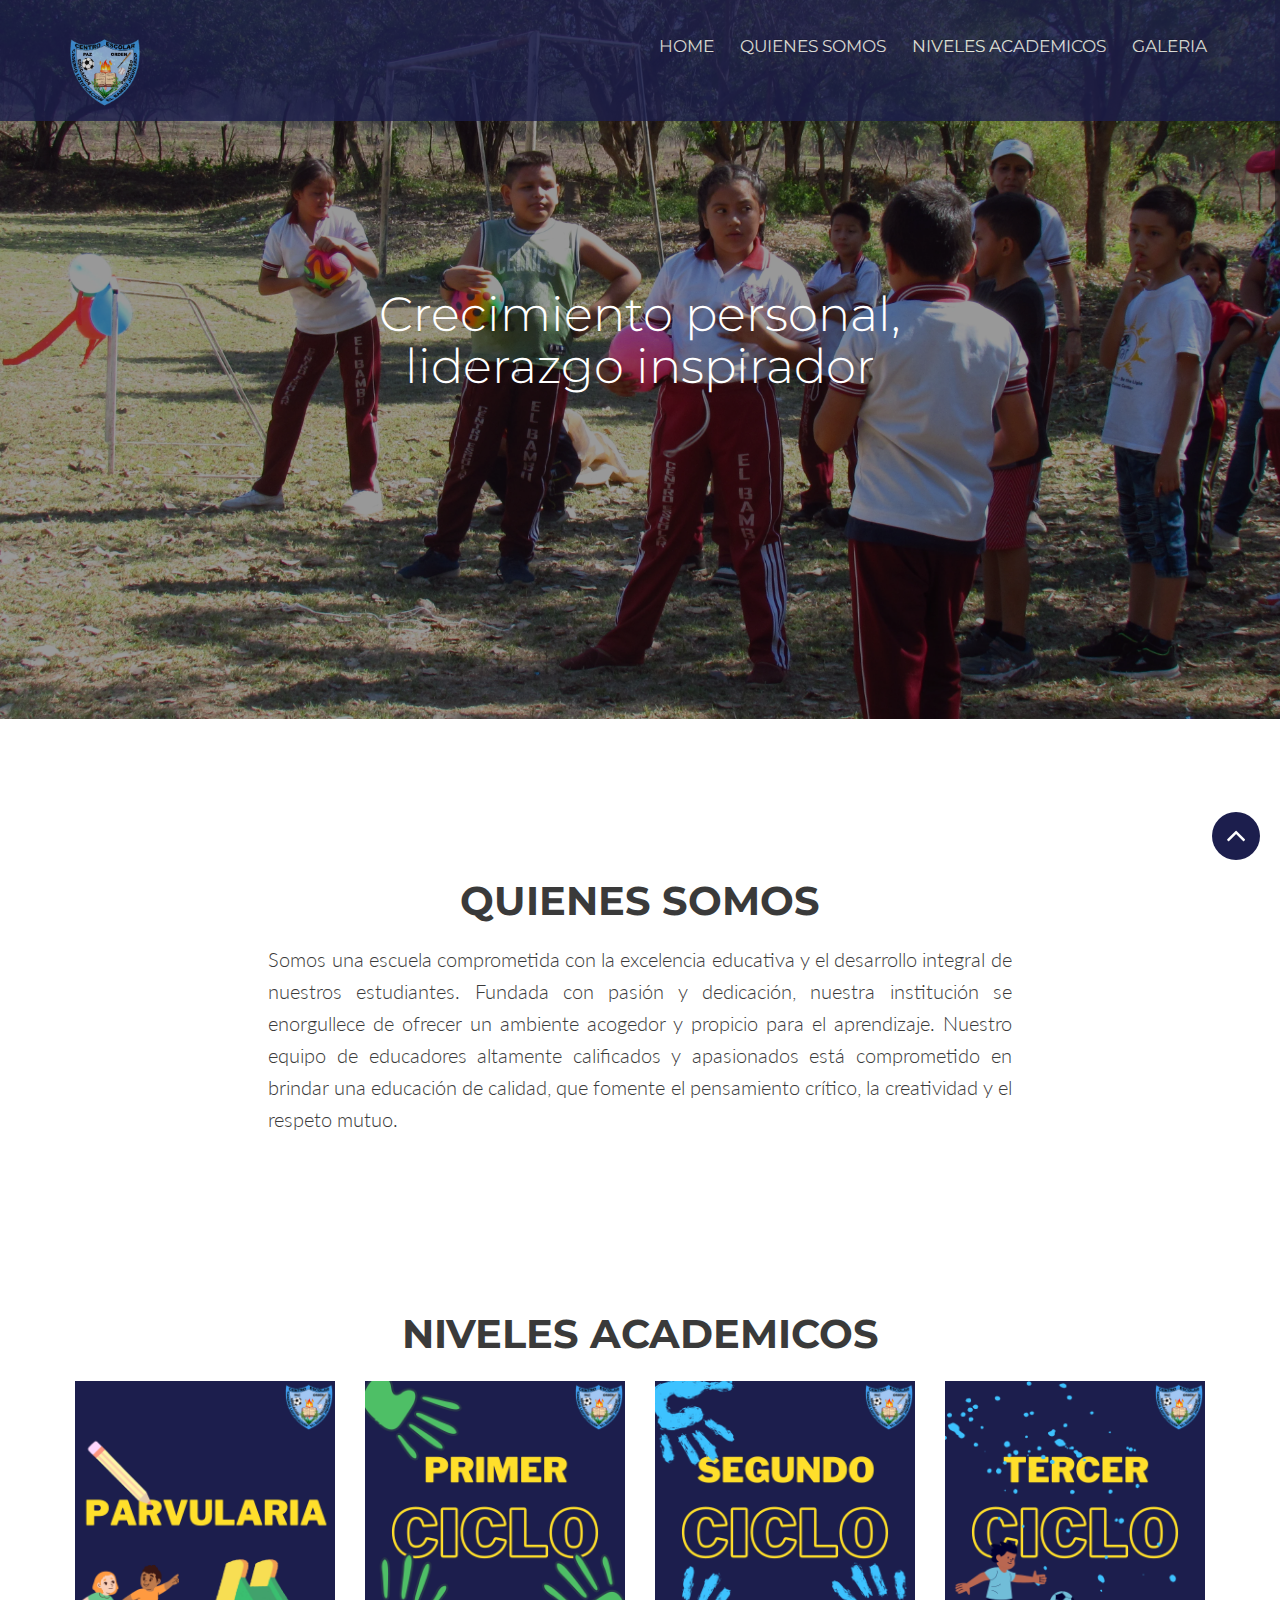
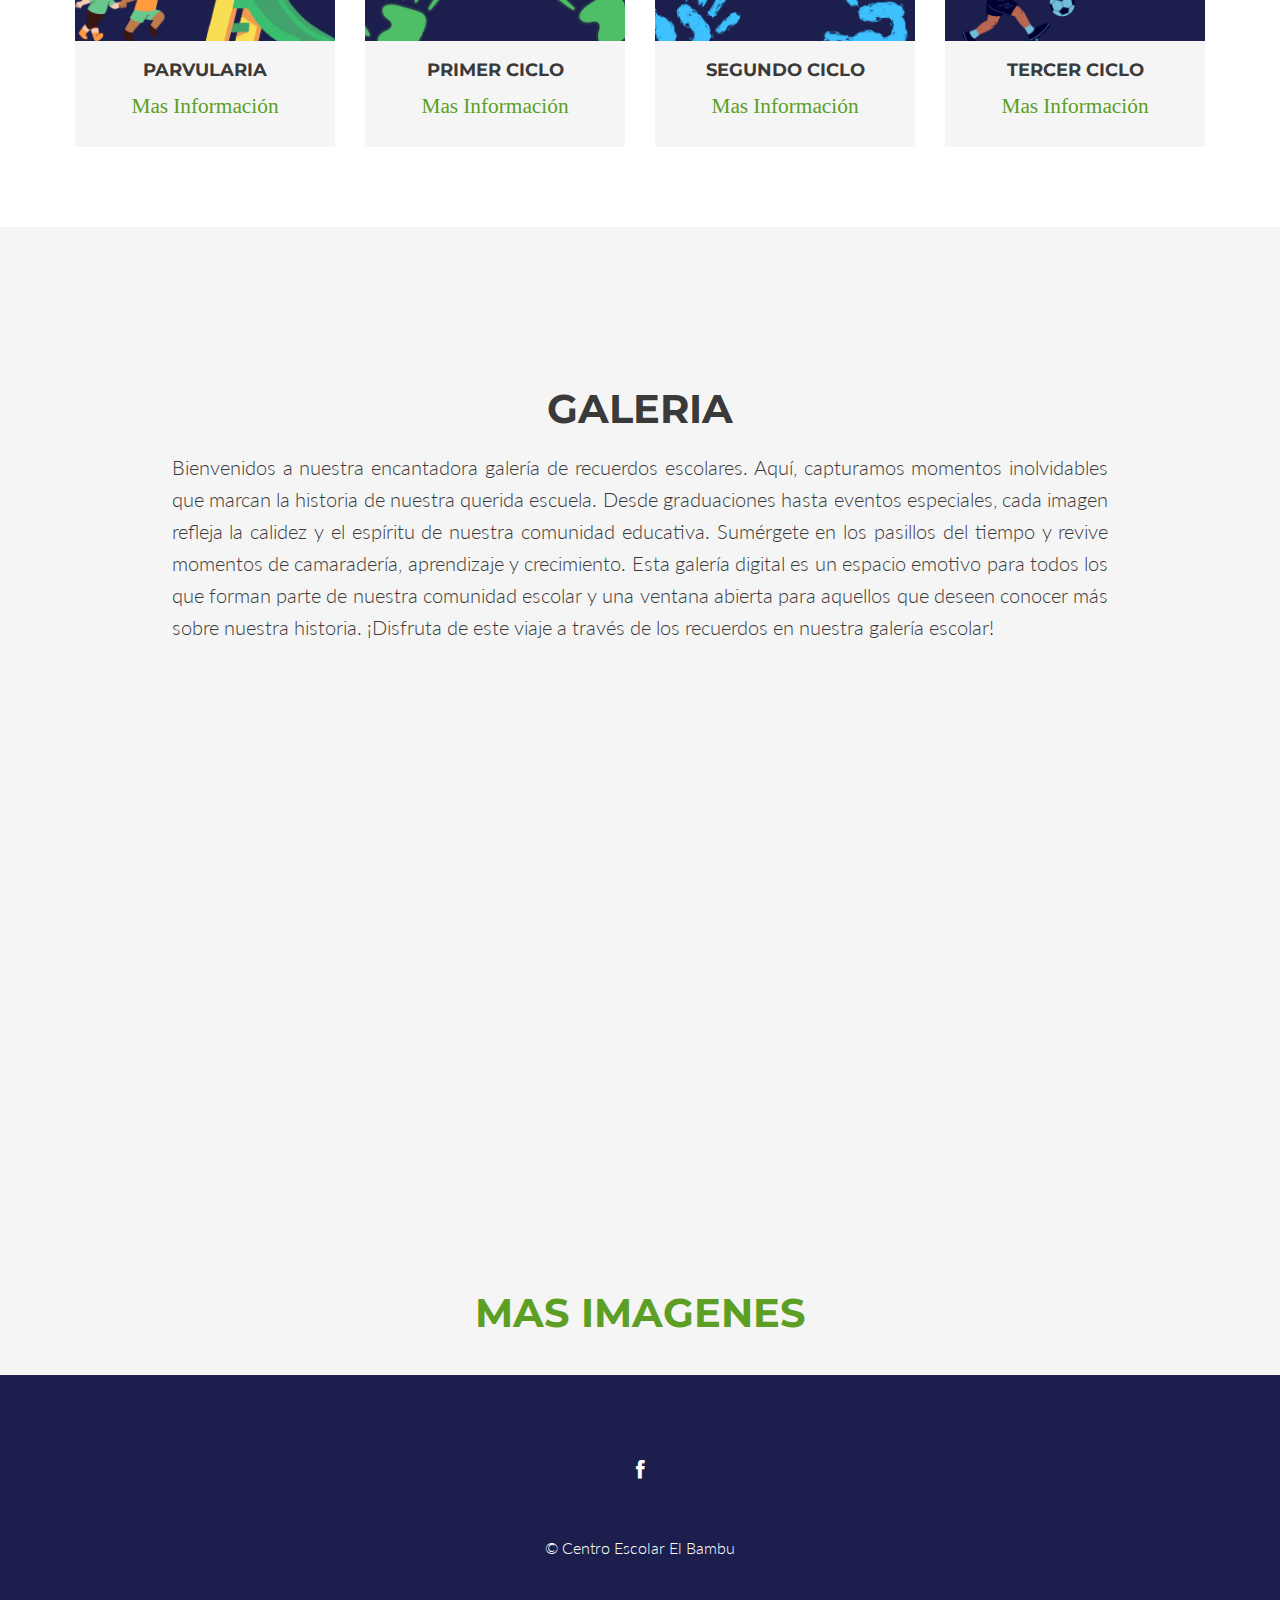
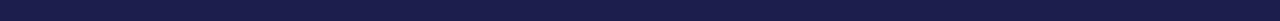
==== commit 3cf1defc: "quitar el mapa de google" ====
--- a/index.html
+++ b/index.html
@@ -201,7 +201,7 @@
         <div class="row">
           <div class="col-md-12">
             <div class="aligncenter">
-              <iframe src="https://www.google.com/maps/embed?pb=!1m18!1m12!1m3!1d3882.186260939255!2d-88.56458802577242!3d13.338686906725714!2m3!1f0!2f0!3f0!3m2!1i1024!2i768!4f13.1!3m3!1m2!1s0x8f7b45e412950343%3A0x1a4f6d21fd0968fb!2sCentro%20Escolar%20%22Caser%C3%ADo%20Lotificaci%C3%B3n%20El%20Bamb%C3%BA%2C%20Cant%C3%B3n%20El%20Jagual%22!5e0!3m2!1ses!2ssv!4v1690297164120!5m2!1ses!2ssv" width="400" height="250" style="border:0;" allowfullscreen="" loading="lazy" referrerpolicy="no-referrer-when-downgrade"></iframe>
+              <!-- <iframe src="https://www.google.com/maps/embed?pb=!1m18!1m12!1m3!1d3882.186260939255!2d-88.56458802577242!3d13.338686906725714!2m3!1f0!2f0!3f0!3m2!1i1024!2i768!4f13.1!3m3!1m2!1s0x8f7b45e412950343%3A0x1a4f6d21fd0968fb!2sCentro%20Escolar%20%22Caser%C3%ADo%20Lotificaci%C3%B3n%20El%20Bamb%C3%BA%2C%20Cant%C3%B3n%20El%20Jagual%22!5e0!3m2!1ses!2ssv!4v1690297164120!5m2!1ses!2ssv" width="400" height="250" style="border:0;" allowfullscreen="" loading="lazy" referrerpolicy="no-referrer-when-downgrade"></iframe> -->
               <p>
                 &copy; Centro Escolar El Bambu
               </p>
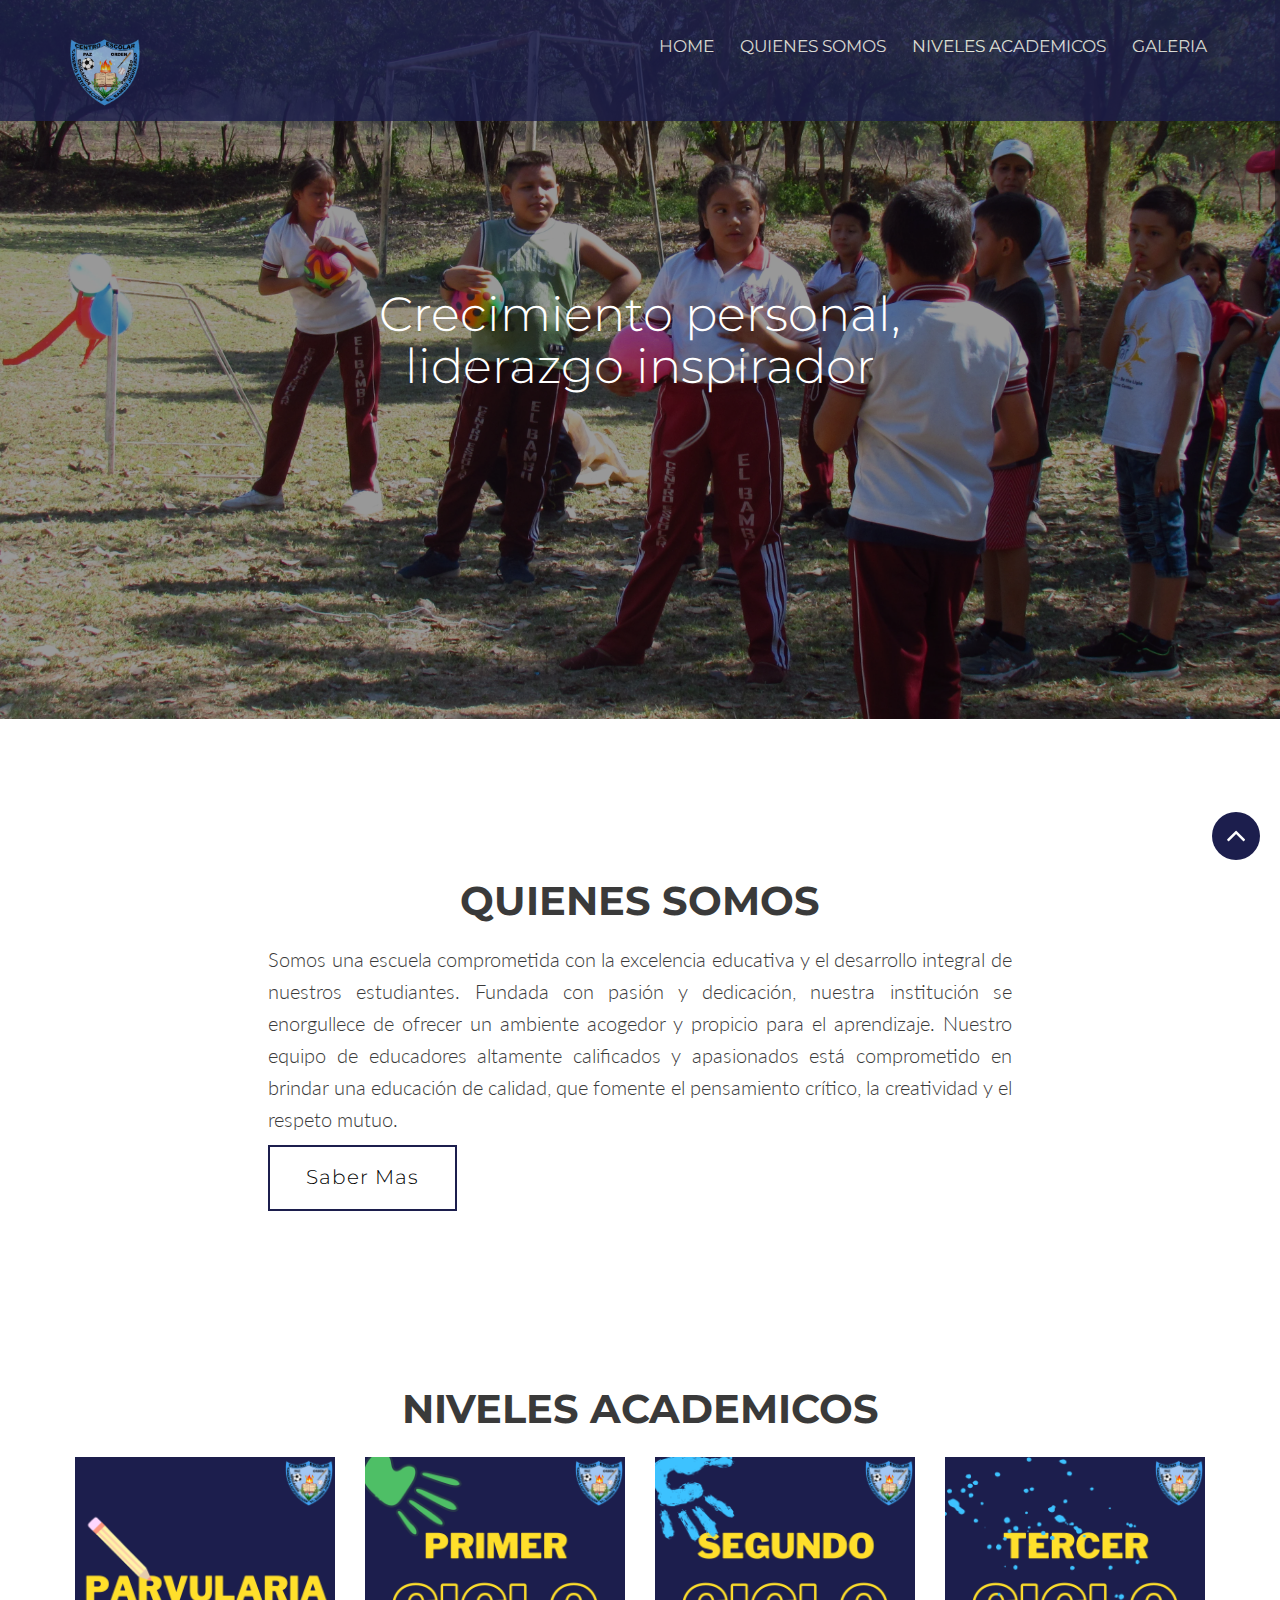
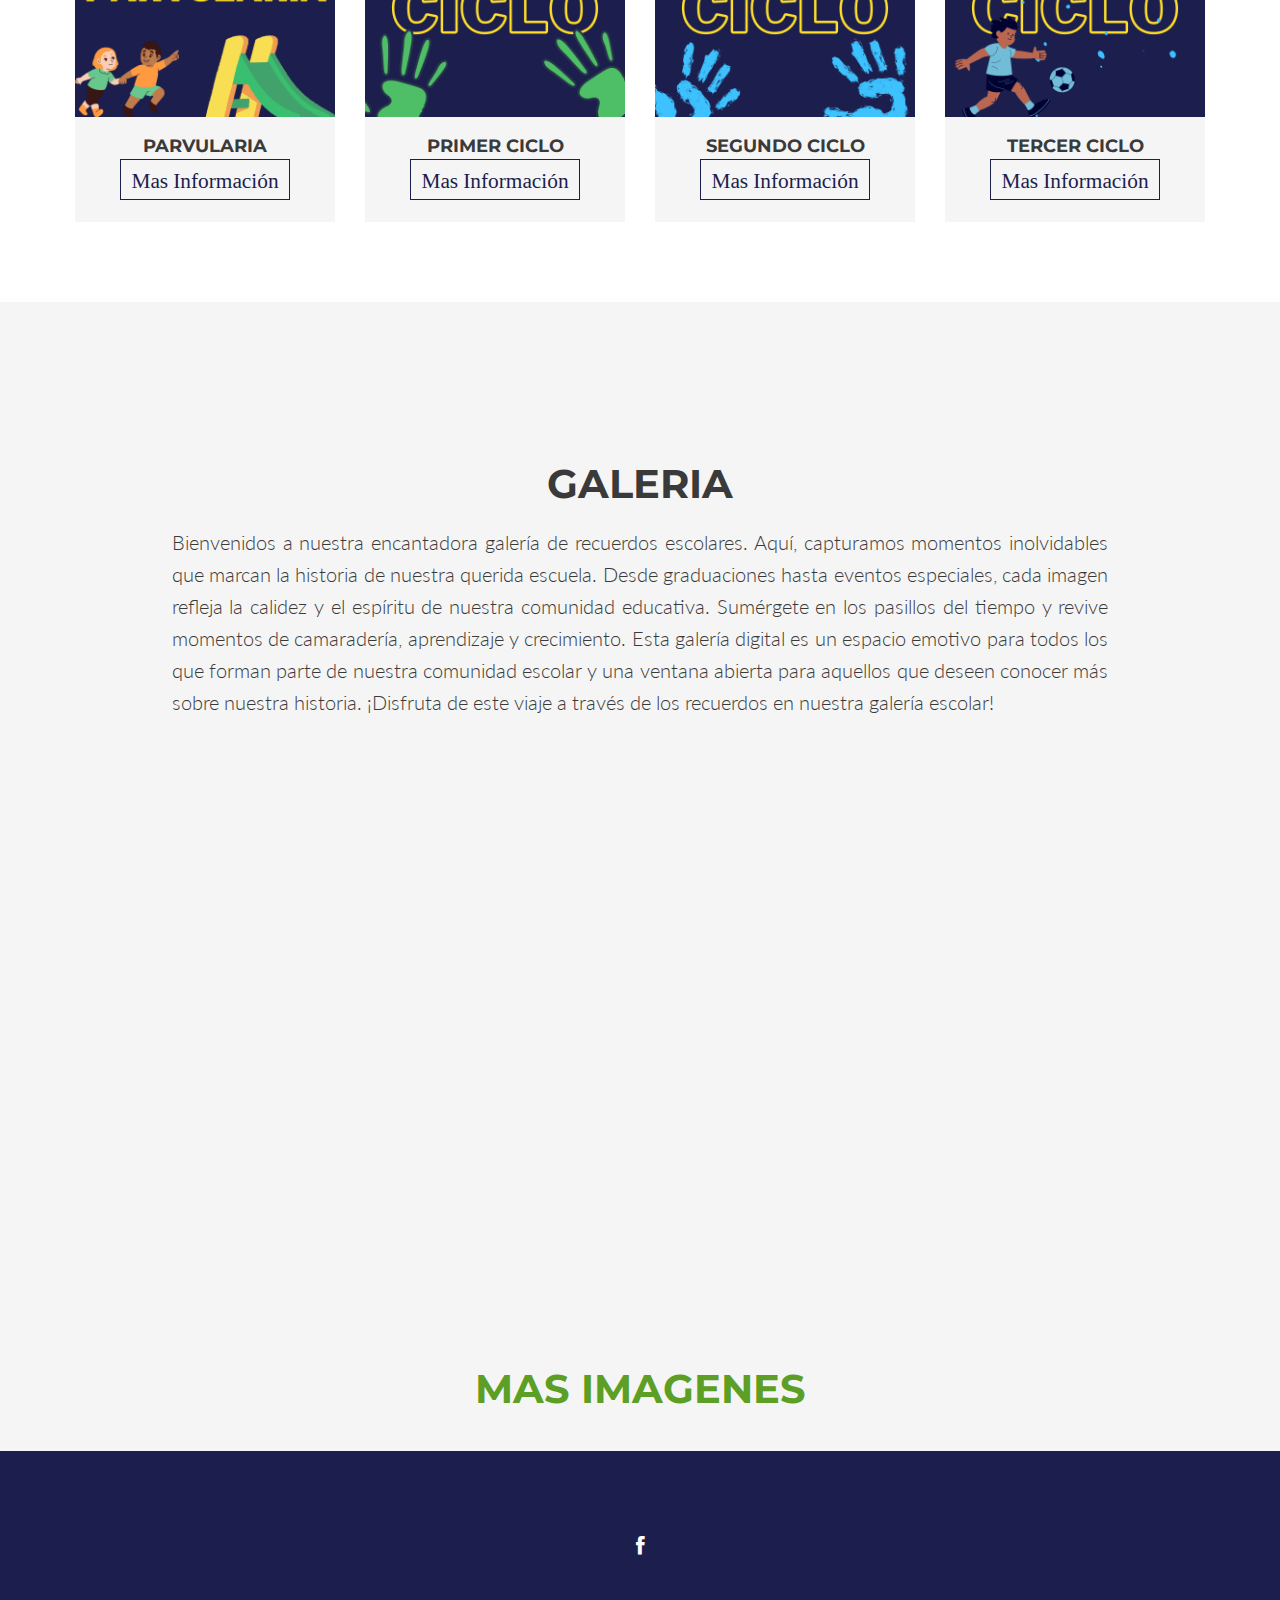
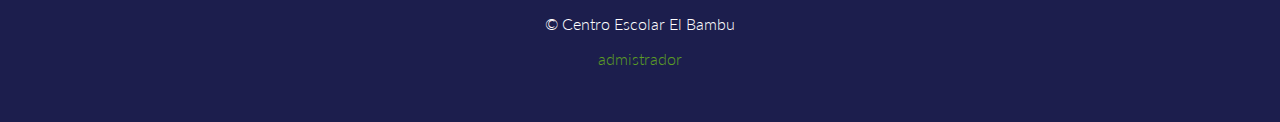
==== commit c3eab066: "agregando base de datos" ====
--- a/index.html
+++ b/index.html
@@ -81,7 +81,10 @@
             <p>
               Somos una escuela comprometida con la excelencia educativa y el desarrollo integral de nuestros estudiantes. Fundada con pasión y dedicación, nuestra institución se enorgullece de ofrecer un ambiente acogedor y propicio para el aprendizaje. Nuestro equipo de educadores altamente calificados y apasionados está comprometido en brindar una educación de calidad, que fomente el pensamiento crítico, la creatividad y el respeto mutuo.
             </p>
-          </div>
+            <a class="button_slide slide_down"href="pages/nosotros.html">Saber Mas</a>
+            
+          </div>
+          
         </div>
       </div><br><br><br>
 
@@ -99,7 +102,7 @@
               <h5><strong>PARVULARIA</strong></h5>
               
               <ul class="social-profile">
-                <li><a href="#"><i class="fa  fa-lg"> Mas Información</i></a></li>
+                <li><a href="pages/academica.html"><i class="fa  fa-lg"> Mas Información</i></a></li>
               </ul>
             </div>
           </div>
@@ -205,6 +208,7 @@
               <p>
                 &copy; Centro Escolar El Bambu
               </p>
+              <a href="">admistrador</a>
             </div>
 
           </div>
--- a/assets/css/style.css
+++ b/assets/css/style.css
@@ -376,13 +376,49 @@
 	margin: 0 5px;
 	padding: 0;
 }
+ul.social-profile li a {
+	color: #1c1e4d;
+	text-decoration:none;
+	border: 1px solid #1c1e4d;
+	padding: 10px;
+}
 
 ul.social-profile li a:hover {
 	text-decoration:none;
+	color: green;
 	border: 1px solid green;
 	padding: 10px;
 }
 
+
+/* boton para el mas sobre nosotros en en index */
+
+.button_slide {
+	color: #000;
+	border: 2px solid #1c1e4d;
+	border-radius: 0px;
+	padding: 18px 36px;
+	display: inline-block;
+	
+	
+	letter-spacing: 1px;
+	cursor: pointer;
+	box-shadow: inset 0 0 0 0 #1c1e4d;
+	-webkit-transition: ease-out 0.4s;
+	-moz-transition: ease-out 0.4s;
+	transition: ease-out 0.4s;
+	font-family: 'Montserrat', sans-serif;
+	text-decoration: none;
+	font-size: 20px;
+	color: #000
+  }
+  
+  .slide_down:hover {
+	box-shadow: inset 0 100px 0 0 #1c1e4d;
+	text-decoration: none;
+	color: #000;
+  }
+  
 
 /* =======================================
 3. Section: Services
